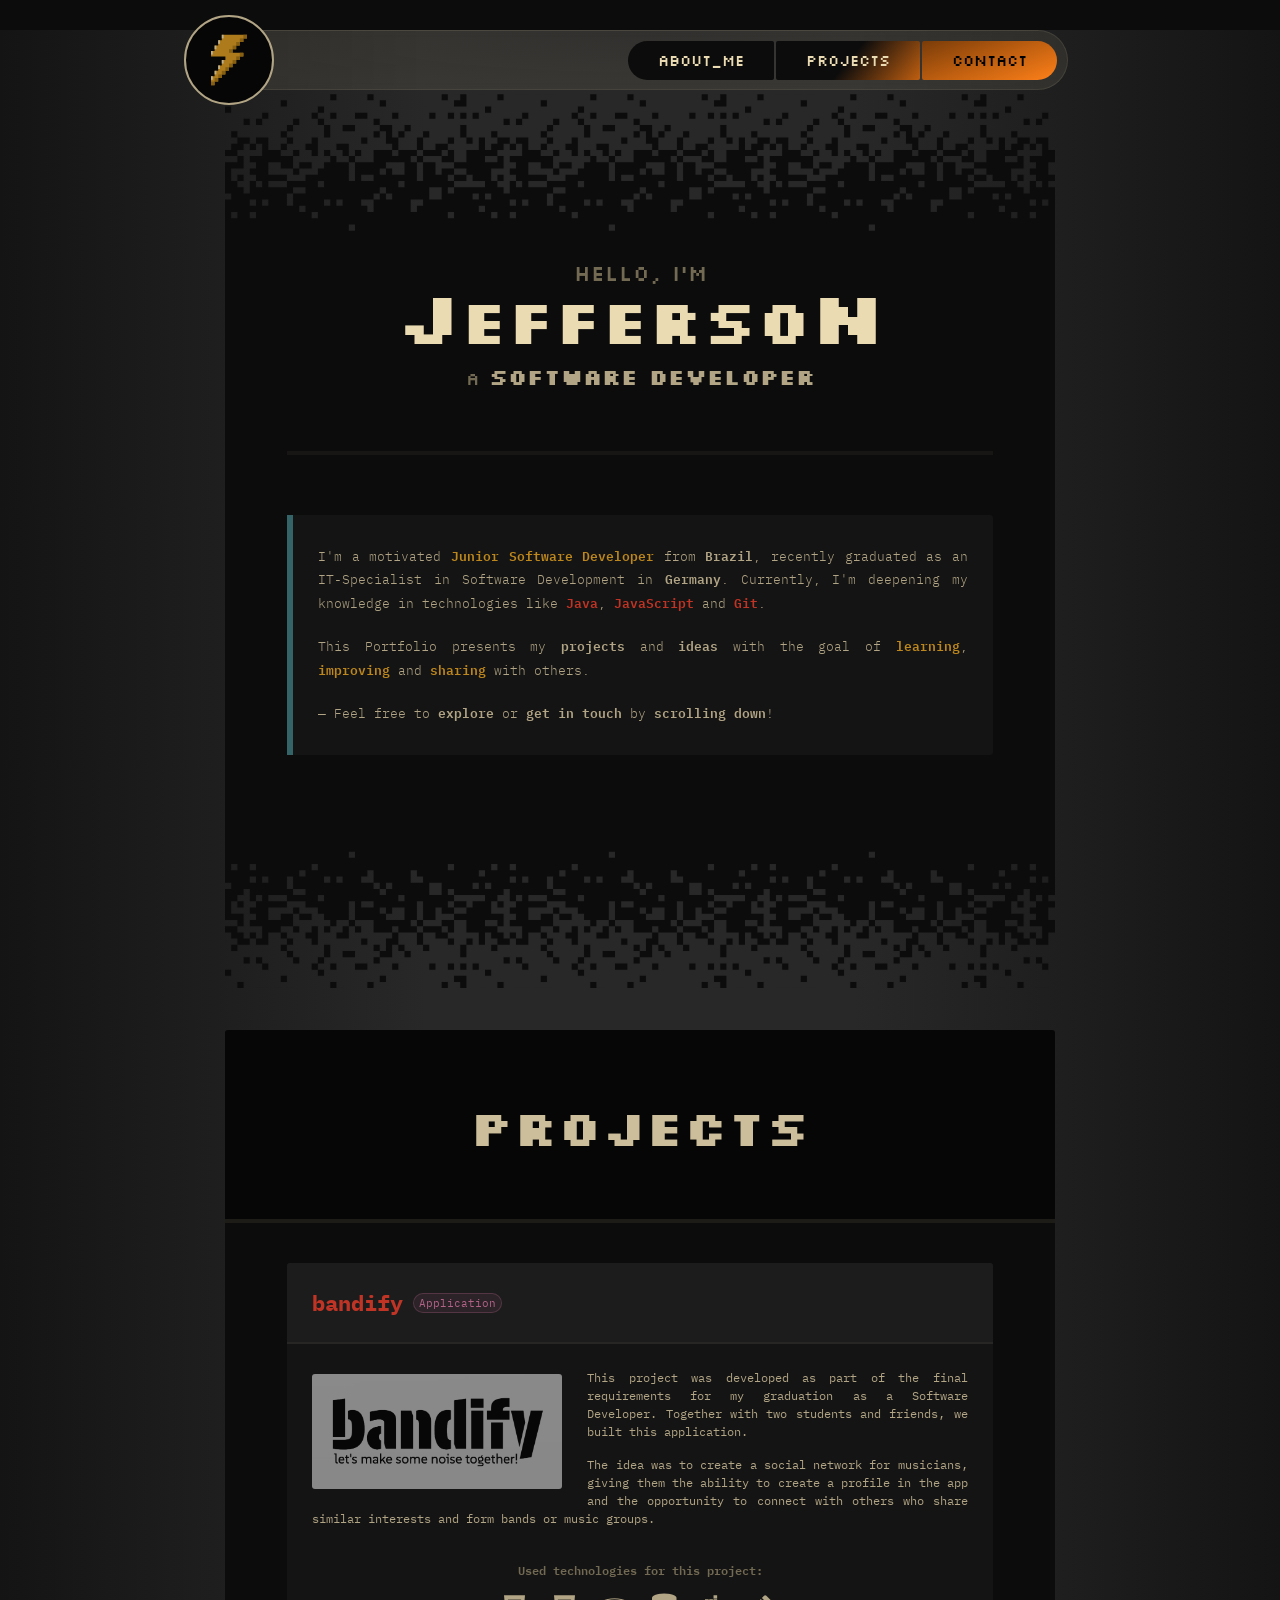
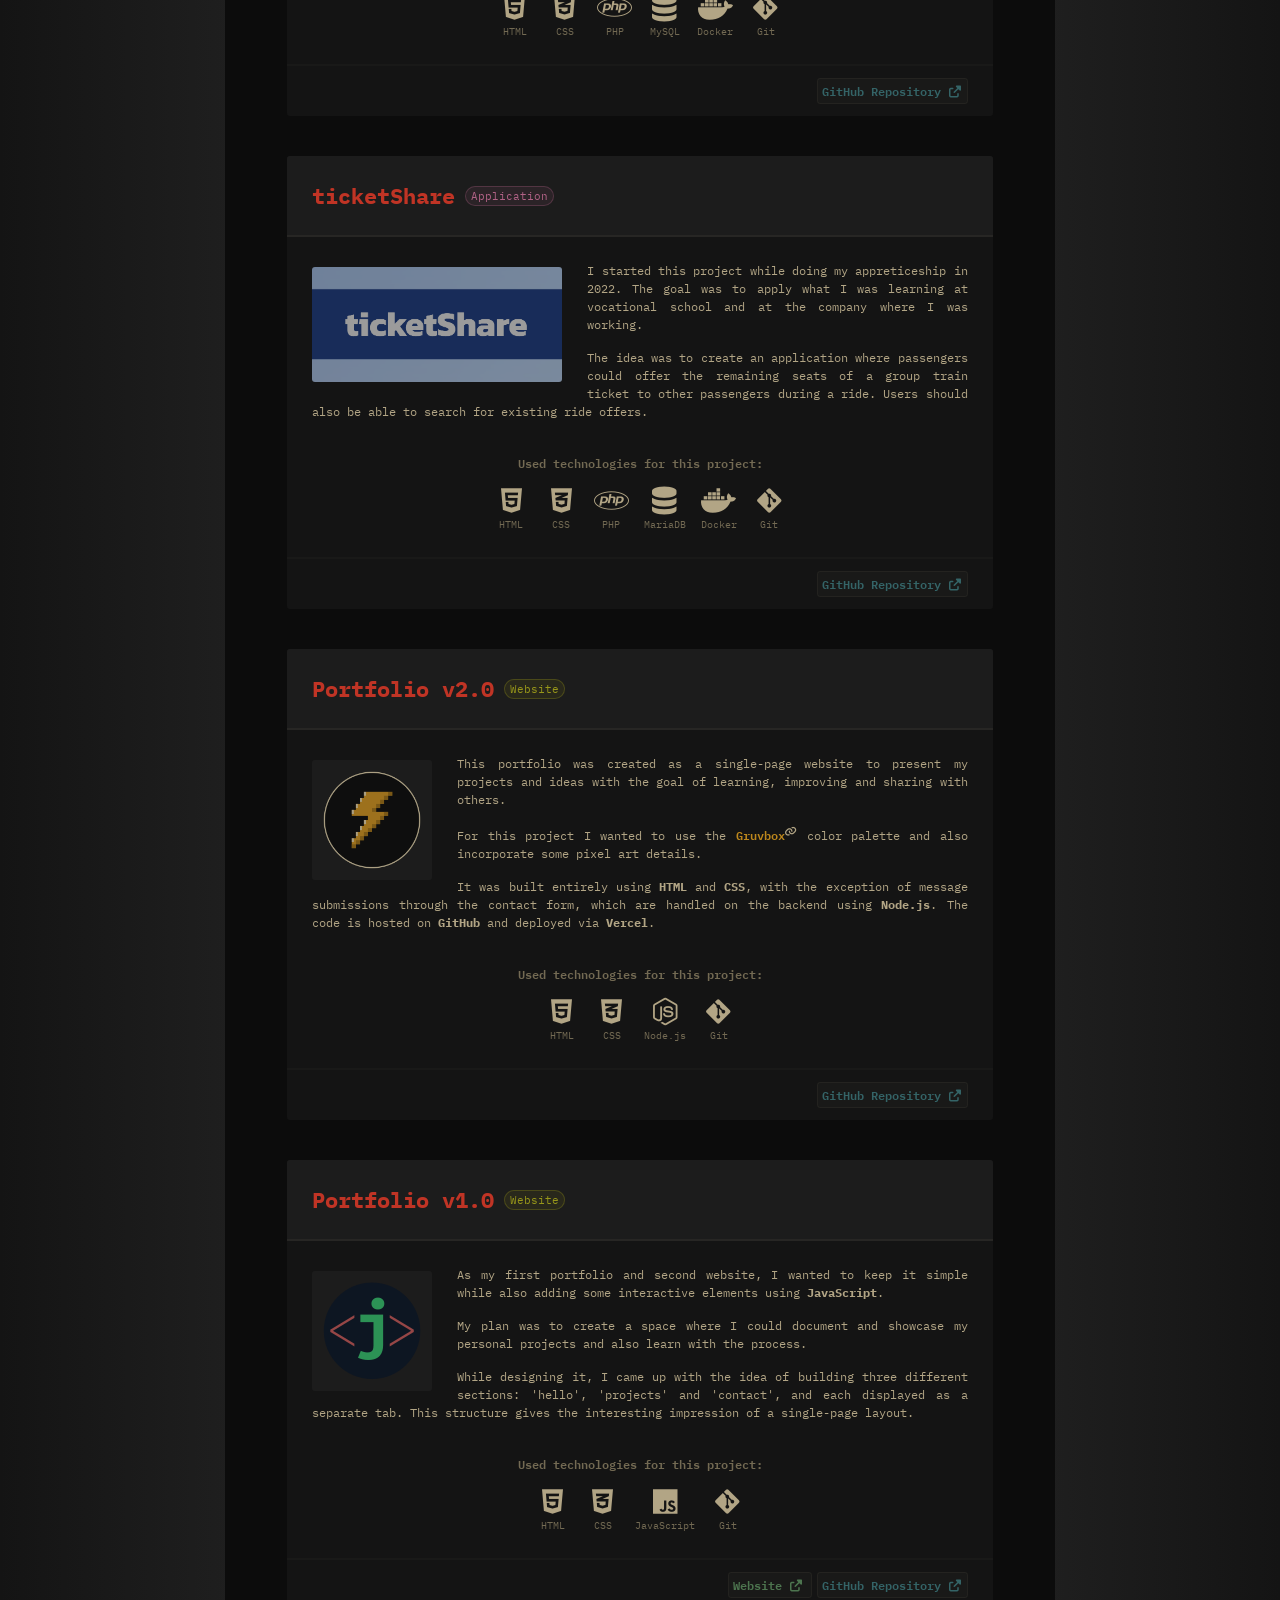
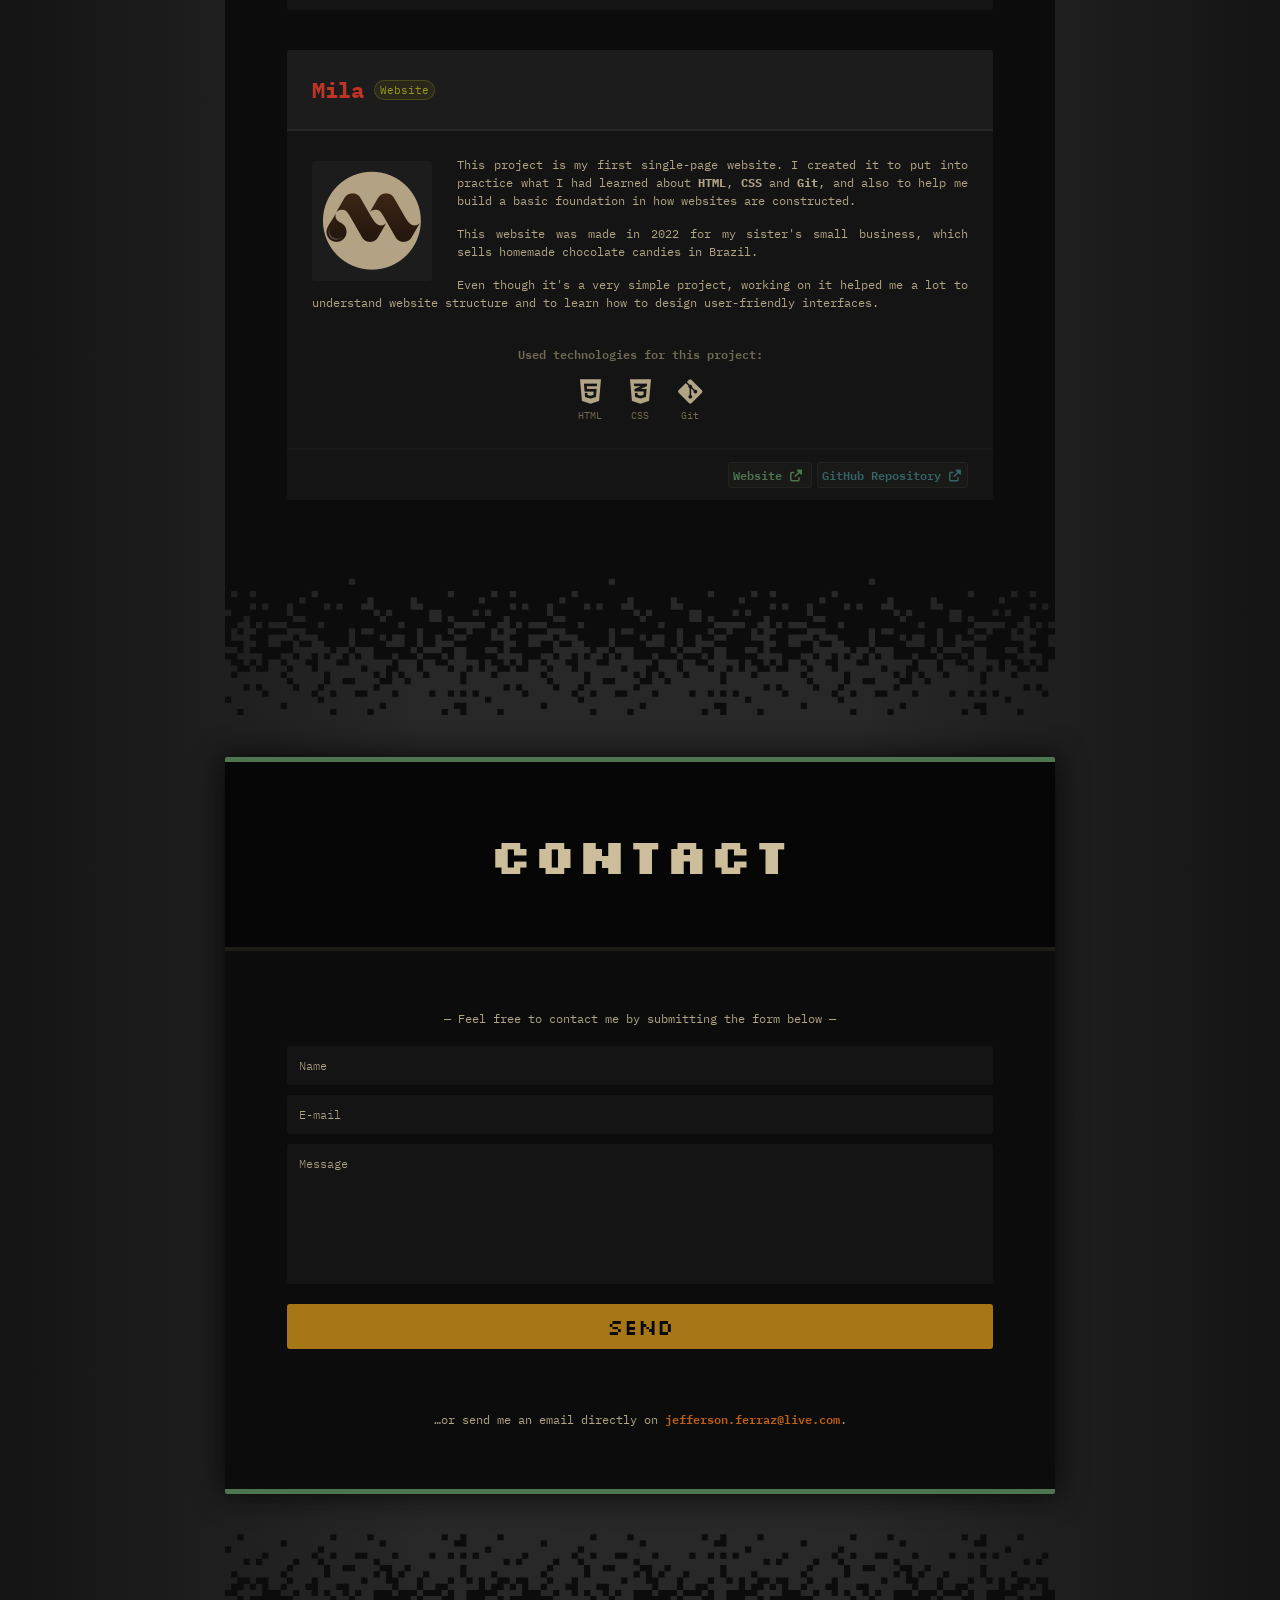
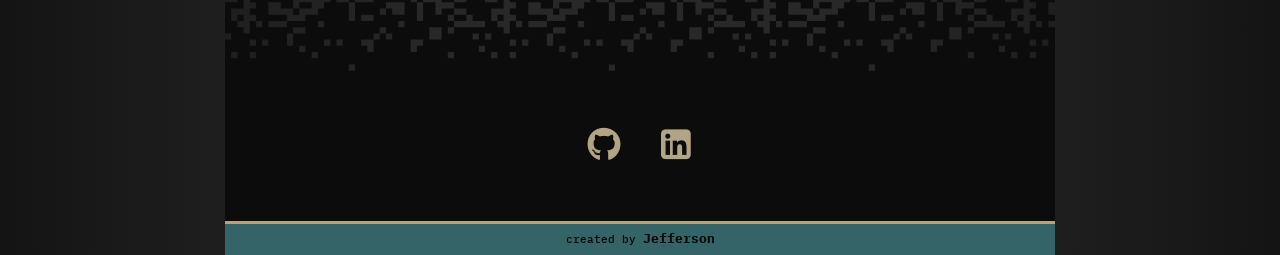
==== index.html @ f1fef505 "add project descriptions" ====
<!DOCTYPE html>
<html lang="en">
<head>
    <meta charset="UTF-8">
    <meta name="viewport" content="width=device-width, initial-scale=1.0">
    <title>Jefferson | Dev</title>

    <link rel="stylesheet" href="./styles.css">
    <link rel="icon" href="./assets/images/bolt-favicon-180x180.png">
    <link rel="apple-touch-icon" href="./assets/images/bolt-favicon-180x180.png">
    <link rel="stylesheet" href="./assets/icons/css/all.css">

    <script src="./script.js"></script>

    <link rel="preconnect" href="https://fonts.googleapis.com">
    <link rel="preconnect" href="https://fonts.gstatic.com" crossorigin>
    <link href="https://fonts.googleapis.com/css2?family=Bytesized&family=Doto:wght@100..900&family=Handjet:wght@100..900&family=IBM+Plex+Mono:ital,wght@0,100;0,200;0,300;0,400;0,500;0,600;0,700;1,100;1,200;1,300;1,400;1,500;1,600;1,700&family=IBM+Plex+Sans+Condensed:ital,wght@0,100;0,200;0,300;0,400;0,500;0,600;0,700;1,100;1,200;1,300;1,400;1,500;1,600;1,700&family=Silkscreen:wght@400;700&family=VT323&display=swap" rel="stylesheet">

</head>
<body>
    <header>
        <a href="https://jeffersonferraz.github.io" class="logo">
            <img id="bolt" src="./assets/images/bolt.svg" alt="Bolt">
        </a>
        <nav>
            <ul id="menu">
                <li>
                    <a href="#about-me" class="button-one">about_me</a>
                </li>
                <li>
                    <a href="#projects" class="button-two">projects</a>
                </li>
                <li>
                    <a href="#contact" class="button-three">contact</a>
                </li>
            </ul>
        </nav>
    </header>
    <main>
        <div class="pixels pixels-top" id="about-me"></div>

        <section id="about-me-section" class="container">
            <div class="my-name">
                <h2>Hello, I'm</h2>
                <h1><big>J</big>efferso<big>n</big></h1>
                <h3>a <strong>Software Developer</strong></h3>
            </div>
            <div class="description">
                <p>
                    I'm a motivated <strong class="yellow">Junior Software Developer</strong> from <strong>Brazil</strong>, recently graduated as an IT-Specialist in Software Development in <strong>Germany</strong>. Currently, I'm deepening my knowledge in technologies like <strong class="red">Java</strong>, <strong class="red">JavaScript</strong> and <strong class="red">Git</strong>.
                </p>
                <p>
                    This Portfolio presents my <strong>projects</strong> and <strong>ideas</strong> with the goal of <strong class="yellow">learning</strong>, <strong class="yellow">improving</strong> and <strong class="yellow">sharing</strong> with others.
                </p>
                <p>
                    — Feel free to <strong>explore</strong> or <strong>get in touch</strong> by <strong>scrolling down</strong>!
                </p>
            </div>
        </section>

        <div class="pixels pixels-bottom" id="projects"></div>

        <section id="projects-section" class="container">
            <h2 class="subtitle">projects</h2>
            <span>
                <div class="project">
                    <div class="project-title">
                        <h3>bandify</h3>
                        <p class="purple">Application</p>
                    </div>
                    <div class="project-text">
                        <img class="app-image" src="assets/images/bandify.png" alt="bandify">
                        <p>
                            This project was developed as part of the final requirements for my graduation as a Software Developer. Together with two students and friends, we built this application.
                        </p>
                        <p>
                            The idea was to create a social network for musicians, giving them the ability to create a profile in the app and the opportunity to connect with others who share similar interests and form bands or music groups.
                        </p>
                        <p>

                        </p>
                        <br>
                        <p style="font-weight: 600; color: var(--cream-600); text-align: center;">
                            Used technologies for this project:
                        </p>
                        <div class="techs">
                            <div class="tech-item">
                                <i class="fa-brands fa-html5"></i>
                                <p>HTML</p>
                            </div>
                            <div class="tech-item">
                                <i class="fa-brands fa-css3-alt"></i>
                                <p>CSS</p>
                            </div>
                            <div class="tech-item">
                                <i class="fa-brands fa-php"></i>
                                <p>PHP</p>
                            </div>
                            <div class="tech-item">
                                <i class="fa-solid fa-database"></i>
                                <p>MySQL</p>
                            </div>
                            <div class="tech-item">
                                <i class="fa-brands fa-docker"></i>
                                <p>Docker</p>
                            </div>
                            <div class="tech-item">
                                <i class="fa-brands fa-git-alt"></i>
                                <p>Git</p>
                            </div>
                        </div>
                        <div class="link-button">
                            <a class="repository" href="https://github.com/jeffersonferraz/bandify" target="_blank">
                                GitHub Repository 
                                <i class="fa-solid fa-up-right-from-square"></i>
                            </a>
                        </div>
                    </div>
                </div>
                <div class="project">
                    <div class="project-title">
                        <h3>ticketShare</h3>
                        <p class="purple">Application</p>
                    </div>
                    <div class="project-text">
                        <img class="app-image" src="assets/images/ticketShare.png" alt="ticketShare">
                        <p>
                            I started this project while doing my appreticeship in 2022. The goal was to apply what I was learning at vocational school and at the company where I was working.
                        </p>
                        <p>
                            The idea was to create an application where passengers could offer the remaining seats of a group train ticket to other passengers during a ride. Users should also be able to search for existing ride offers.
                        </p>
                        <br>
                        <p style="font-weight: 600; color: var(--cream-600); text-align: center;">
                            Used technologies for this project:
                        </p>
                        <div class="techs">
                            <div class="tech-item">
                                <i class="fa-brands fa-html5"></i>
                                <p>HTML</p>
                            </div>
                            <div class="tech-item">
                                <i class="fa-brands fa-css3-alt"></i>
                                <p>CSS</p>
                            </div>
                            <div class="tech-item">
                                <i class="fa-brands fa-php"></i>
                                <p>PHP</p>
                            </div>
                            <div class="tech-item">
                                <i class="fa-solid fa-database"></i>
                                <p>MariaDB</p>
                            </div>
                            <div class="tech-item">
                                <i class="fa-brands fa-docker"></i>
                                <p>Docker</p>
                            </div>
                            <div class="tech-item">
                                <i class="fa-brands fa-git-alt"></i>
                                <p>Git</p>
                            </div>
                        </div>
                        <div class="link-button">
                            <a class="repository" href="https://github.com/jeffersonferraz/ticketShare" target="_blank">
                                GitHub Repository 
                                <i class="fa-solid fa-up-right-from-square"></i>
                            </a>
                        </div>
                    </div>
                </div>
                <div class="project">
                    
                    <div class="project-title">
                        <h3>Portfolio v2.0</h3>
                        <p class="green">Website</p>
                    </div>
                    <div class="project-text">
                        <img class="website-image" src="assets/images/bolt-favicon-180x180.png" alt="Bolt">
                        <p>
                            This portfolio was created as a single-page website to present my projects and ideas with the goal of learning, improving and sharing with others.
                        </p>
                        <p>
                            For this project I wanted to use the <a href="https://github.com/morhetz/gruvbox" target="_blank" style="color: var(--yellow-200); font-weight: 600;">Gruvbox</a><sup><i class="fa-solid fa-link"></i></sup> color palette and also incorporate some pixel art details.
                        </p>
                        <p>
                            It was built entirely using <strong>HTML</strong> and <strong>CSS</strong>, with the exception of message submissions through the contact form, which are handled on the backend using <strong>Node.js</strong>. The code is hosted on <strong>GitHub</strong> and deployed via <strong>Vercel</strong>.
                        </p>
                        <br>
                        <p style="font-weight: 600; color: var(--cream-600); text-align: center;">
                            Used technologies for this project:
                        </p>
                        <div class="techs">
                            <div class="tech-item">
                                <i class="fa-brands fa-html5"></i>
                                <p>HTML</p>
                            </div>
                            <div class="tech-item">
                                <i class="fa-brands fa-css3-alt"></i>
                                <p>CSS</p>
                            </div>
                            <div class="tech-item">
                                <i class="fa-brands fa-node-js"></i>
                                <p>Node.js</p>
                            </div>
                            <div class="tech-item">
                                <i class="fa-brands fa-git-alt"></i>
                                <p>Git</p>
                            </div>
                        </div>
                        <div class="link-button">
                            <a class="repository" href="https://github.com/jeffersonferraz/jeffersonferraz.github.io" target="_blank">
                                GitHub Repository 
                                <i class="fa-solid fa-up-right-from-square"></i>
                            </a>
                        </div>
                    </div>
                </div>
                <div class="project">
                    <div class="project-title">
                        <h3>Portfolio v1.0</h3>
                        <p class="green">Website</p>
                    </div>
                    <div class="project-text">
                        <img class="website-image" src="assets/images/jefferson-favicon.png" alt="Jefferson">
                        <p>
                            As my first portfolio and second website, I wanted to keep it simple while also adding some interactive elements using <strong>JavaScript</strong>.
                        </p>
                        <p>
                            My plan was to create a space where I could document and showcase my personal projects and also learn with the process.
                        </p>
                        <p>
                            While designing it, I came up with the idea of building three different sections: 'hello', 'projects' and 'contact', and each displayed as a separate tab. This structure gives the interesting impression of a single-page layout.   
                        </p>
                        <br>
                        <p style="font-weight: 600; color: var(--cream-600); text-align: center;">
                            Used technologies for this project:
                        </p>
                        <div class="techs">
                            <div class="tech-item">
                                <i class="fa-brands fa-html5"></i>
                                <p>HTML</p>
                            </div>
                            <div class="tech-item">
                                <i class="fa-brands fa-css3-alt"></i>
                                <p>CSS</p>
                            </div>
                            <div class="tech-item">
                                <i class="fa-brands fa-js"></i>
                                <p>JavaScript</p>
                            </div>
                            <div class="tech-item">
                                <i class="fa-brands fa-git-alt"></i>
                                <p>Git</p>
                            </div>
                        </div>
                        <div class="link-button">
                            <a class="website" href="https://jeffersonferraz.github.io/webPageOne/" target="_blank" style="padding-right: 0px;">
                                Website
                                <i class="fa-solid fa-up-right-from-square"></i>
                            </a>
                            <a class="repository" href="https://github.com/jeffersonferraz/webPageOne" target="_blank">
                                GitHub Repository 
                                <i class="fa-solid fa-up-right-from-square"></i>
                            </a>
                        </div>
                    </div>
                </div>
                <div class="project">
                    <div class="project-title">
                        <h3>Mila</h3>
                        <p class="green">Website</p>
                    </div>
                    <div class="project-text">
                        <img class="website-image" src="assets/images/mila-favicon.png" alt="Mila">
                        <p>
                            This project is my first single-page website. I created it to put into practice what I had learned about <strong>HTML</strong>, <strong>CSS</strong> and <strong>Git</strong>, and also to help me build a basic foundation in how websites are constructed.
                        </p>
                        <p>
                            This website was made in 2022 for my sister's small business, which sells homemade chocolate candies in Brazil.
                        </p>
                        <p>
                            Even though it's a very simple project, working on it helped me a lot to understand website structure and to learn how to design user-friendly interfaces.
                        </p>
                        <br>
                        <p style="font-weight: 600; color: var(--cream-600); text-align: center;">
                            Used technologies for this project:
                        </p>
                        <div class="techs">
                            <div class="tech-item">
                                <i class="fa-brands fa-html5"></i>
                                <p>HTML</p>
                            </div>
                            <div class="tech-item">
                                <i class="fa-brands fa-css3-alt"></i>
                                <p>CSS</p>
                            </div>
                            <div class="tech-item">
                                <i class="fa-brands fa-git-alt"></i>
                                <p>Git</p>
                            </div>
                        </div>
                        <div class="link-button">
                            <a class="website" href="https://jeffersonferraz.github.io/mila/" target="_blank" style="padding-right: 0px;">
                                Website
                                <i class="fa-solid fa-up-right-from-square"></i>
                            </a>
                            <a class="repository" href="https://github.com/jeffersonferraz/mila" target="_blank">
                                GitHub Repository
                                <i class="fa-solid fa-up-right-from-square"></i>
                            </a>
                        </div>
                    </div>
                </div>
            </span>
        </section>

        <div class="pixels pixels-bottom" id="contact"></div>

        <section id="contact-section" class="container">
            <h2 class="subtitle">contact</h2>
            <p>— Feel free to contact me by submitting the form below —</p>
            <form action="https://email-service-direct.vercel.app/api/send-email" method="POST">
                <input type="text" name="name" id="name" placeholder="Name">
                <input type="email" name="email" id="email" placeholder="E-mail">
                <textarea name="message" id="message" placeholder="Message"></textarea>
                <input type="submit" id="submit" value="Send">
            </form>
            <p>…or send me an email directly on <strong>jefferson.ferraz@live.com</strong>.</p>
        </section>
    </main>
    <div class="pixels pixels-top"></div>
    <footer>
        <span>
            <a href="https://github.com/jeffersonferraz" target="_blank">
                <i class="fa-brands fa-github"></i>
            </a>
            <a href="https://www.linkedin.com/in/jeffersonferraz" target="_blank">
                <i class="fa-brands fa-square-linkedin"></i>
            </a>
        </span>
        <p>created by <big>Jefferson</big></p>
    </footer>
</body>
</html>
---- styles.css ----
*,
*::before,
*::after {
    box-sizing: border-box;
    margin: 0;
    padding: 0;
}

:root {
    --white-100: #f5eee6;
    --black-000: #000000;
    --black-020: #060606;
    --black-050: #0c0c0c;
    --black-100: #141414;
    --black-200: #1c1c1c;
    --black-300: #202020;
    --black-400: #242424;
    --black-500: #282828;
    --orange-100: #fe8019;
    --orange-400: #bf5f10;
    --orange-500: #7a3c09;
    --aqua-100: #689d6a;
    --aqua-400: #4d754f;
    --purple-100: #b16286;
    --blue-100: #458588;
    --blue-400: #346467;
    --red-100: #fb4934;
    --red-200: #e7422f;
    --red-400: #c03425;
    --green-100: #98971a;
    --yellow-100: #d79921;
    --yellow-200: #bd871c;
    --yellow-300: #a67617;
    --cream-100: #ebdbb2;
    --cream-200: #ccbe9a;
    --cream-400: #b2a585;
    --cream-500: #877c63;
    --cream-600: #736a53;
    --opct-white-200: #f5eee633;
    --opct-white-500: #f5eee580;
    --opct-white-700: #f5eee5b3;
    --opct-orange-100: #fe80191a;
    --opct-orange-200: #fe801933;
    --opct-orange-300: #fe80194d;
    --opct-aqua-300: #689d6a4d;
    --opct-purple-100: #b162861a;
    --opct-purple-200: #b1628633;
    --opct-purple-300: #b162864d;
    --opct-red-100: #fb49341a;
    --opct-red-200: #fb493433;
    --opct-red-300: #fb49344d;
    --opct-green-100: #98971a1a;
    --opct-green-200: #98971a33;
    --opct-green-300: #98971a4d;
    --opct-yellow-100: #d799211a;
    --opct-yellow-200: #d7992133;
    --opct-yellow-300: #d799214d;
    --opct-cream-020: #ebdbb205;
    --opct-cream-050: #ebdbb20d;
    --opct-cream-100: #ebdbb21a;
    --opct-cream-200: #ebdbb233;
    --opct-cream-300: #ebdbb24d;
}

::-webkit-scrollbar {
    width: 5px;
    background: var(--black-100);
}

::-webkit-scrollbar-thumb {
    background: var(--cream-600);
}

html {
    scroll-behavior: smooth;
}

body {
    background: linear-gradient(90deg, var(--black-100), var(--black-500), var(--black-500), var(--black-100));
    border-top: 30px solid var(--black-050);
    padding-top: 64px;
}

.pixels {
    background-size: 260px;
    background-repeat: repeat-x;
    background-blend-mode: multiply;
    margin: auto;
    position: relative;
    max-width: 830px;
    z-index: -2;
}

.pixels-top {
    margin-bottom: -3px;
    height: 157px;
    background-image: url(./assets/images/pixels-top-s.svg);
}

.pixels-bottom {
    margin-top: -2px;
    height: 157px;
    background-image: url(./assets/images/pixels-bottom-s.svg);
}

a {
    text-decoration: none;
}

header {
    padding-right: 10px;
    display: flex;
    justify-content: space-between;
    margin: 30px auto -5px auto;
    height: 60px;
    max-width: 855px;
    backdrop-filter: blur(3px);
    background: radial-gradient(at 50% 0%, var(--opct-cream-050), var(--opct-cream-100));
    border-radius: 50px;
    border: 1px solid var(--opct-cream-100);
    position: fixed;
    top: 0;
    left: 0;
    right: 0;
    z-index: 99;

    .logo {
        display: flex;
        align-items: center;
        justify-content: center;
        background-color: var(--black-020);
        height: 90px;
        width: 90px;
        border-radius: 50%;
        border: 2px solid var(--cream-400);
        margin-left: -30px;
        margin-top: -16px;
        transition: 0.5s;

        #bolt {
            position: absolute;
            height: 72px;
            opacity: 0.8;
            transition: 0.5s;

            @media (max-width: 970px) {
                height: 58px;
            }
        }

        &:hover {
            box-shadow: 0px 0px 15px var(--black-000);
            background-color: var(--black-050);
            border: 2px solid var(--cream-200);

            #bolt {
                opacity: 1;
            }
        }

        @media (max-width: 970px) {
            margin-left: -3px;
            margin-top: -7px;
            height: 74px;
            width: 74px;
        }

        @media (max-width: 576px) {
            display: none;
        }
    }

    nav {
        display: flex;
        align-items: center;

        ul {
            display: flex;
            list-style-type: none;
            gap: 2px;

            li {
                display: inline-block;

                a {
                    display: inline-block;
                    font-family: "Silkscreen";
                    font-size: 15px;
                    text-align: center;
                    padding: 10px 30px;

                    @media (max-width: 510px) {
                        padding: 10px 0px;
                    }
                }

                .button-one {
                    color: var(--cream-100);
                    background-color: var(--black-050);
                    border-radius: 20px 2px 2px 20px ;
                    width: 100%;
                    transition: 0.2s;

                    &:hover {
                        box-shadow: 0px 4px 0px var(--cream-400);
                        margin-top: -3px;
                    }

                    @media (max-width: 576px) {
                        width: 100%;
                    }
                }

                .button-two {
                    color: var(--cream-100);
                    background: linear-gradient(-50deg, var(--orange-400), var(--black-050), var(--black-050));
                    border-radius: 2px;
                    transition: 0.2s;

                    &:hover {
                        box-shadow: 0px 4px 0px var(--cream-400);
                        margin-top: -3px;
                    }

                    @media (max-width: 576px) {
                        width: 100%;
                    }
                }

                .button-three {
                    color: var(--black-000);
                    background: linear-gradient(160deg, var(--orange-500), var(--orange-400), var(--orange-100));
                    border-radius: 2px 20px 20px 2px;
                    transition: 0.2s;

                    &:hover {
                        box-shadow: 0px 4px 0px var(--cream-400);
                        margin-top: -3px;
                    }

                    @media (max-width: 576px) {
                        width: 100%;
                    }
                }

                @media (max-width: 576px) {
                    width: 33%;
                }
            }

            @media (max-width: 576px) {
                width: 100%;
            }
        }

        @media (max-width: 576px) {
            width: 100%;
        }
    }

    @media (max-width: 970px) {
        width: 92%;
    }

    @media (max-width: 576px) {
        justify-content: center;
        padding: 10px;
    }
}

main {
    margin-bottom: 0px;

    .container {
        margin: auto;
        max-width: 830px;
    }

    .subtitle {
        font-family: "Silkscreen";
        font-size: 50px;
        background-color: var(--black-020);
        color: var(--cream-200);
        text-align: center;
        padding: 60px 0px 60px 0px;
        border-bottom: 4px solid var(--opct-cream-100);

        @media (max-width: 490px) {
            font-size: 44px;
        }

        @media (max-width: 430px) {
            font-size: 34px;
        }
    }

    #about-me-section {
        background-color: var(--black-050);
        padding-bottom: 60px;

        .my-name {
            background-color: var(--black-050);
            font-family: "Silkscreen";
            text-align: center;
            padding: 0px 0px 60px 0px;
            border-bottom: 4px solid var(--opct-cream-050);
            width: 85%;
            margin: auto;

            h1 {
                text-align: center;
                font-size: 62px;
                color: var(--cream-100);
                margin: 0px auto 5px auto;

                @media (max-width: 620px) {
                    font-size: 62px;
                }

                @media (max-width: 560px) {
                    font-size: 56px;
                }

                @media (max-width: 500px) {
                    font-size: 50px;
                }

                @media (max-width: 470px) {
                    font-size: 46px;
                }

                @media (max-width: 440px) {
                    font-size: 42px;
                }
            }

            h2 {
                font-size: 22px;
                font-weight: 200;
                color: var(--cream-600);
                padding-top: 10px;
                margin-bottom: -20px;

                @media (max-width: 500px) {
                    font-size: 18px;
                }
            }

            h3 {
                font-size: 18px;
                font-weight: 200;
                margin-top: -6px;
                color: var(--cream-600);

                @media (max-width: 500px) {
                    font-size: 16px;
                }
            }

            strong {
                font-size: 22px;
                font-weight: 900;
                color: var(--cream-400);

                @media (max-width: 500px) {
                    font-size: 18px;
                }
            }
        }

        .description {
            width: 85%;
            margin: 60px auto 20px auto;
            background-color: var(--black-100);
            border-left: 6px solid var(--blue-400);
            border-radius: 0px 3px 3px 0px;
            padding: 20px 25px;

            p {
                font-family: "IBM PLex Mono";
                font-weight: 300;
                font-size: 13px;
                color: var(--cream-400);
                text-align: justify;
                line-height: 1.8;
                padding: 10px 0px;

                strong {
                    font-weight: 600;
                }

                .yellow {
                    color: var(--yellow-200);
                }

                .red {
                    color: var(--red-400);
                }
            }
        }
    }

    #projects-section {
        margin: 40px auto 2px auto;
        background-color: var(--black-050);
        padding-bottom: 20px;
        border-top: 4px solid var(--black-020);
        border-radius: 3px 3px 0px 0px;

        .project {
            background-color: var(--black-100);
            border-radius: 3px;
            display: flex;
            margin: 40px auto;
            flex-direction: column;
            width: 85%;

            .project-title {
                display: flex;
                background-color: var(--black-200);
                font-family: "IBM Plex Mono";
                align-items: center;
                border-bottom: 2px solid var(--opct-cream-050);
                border-radius: 3px 3px 0px 0px;

                h3 {
                    font-size: 22px;
                    color: var(--red-400);
                    margin: 25px 10px 25px 25px;
                }

                p {
                    font-size: 11px;
                    font-weight: 400;
                    padding: 2px 5px;
                    border-radius: 50px;
                }

                .purple {
                    color: var(--purple-100);
                    background-color: var(--opct-purple-100);
                    border: 1px solid var(--opct-purple-300);
                }

                .green {
                    color: var(--green-100);
                    background-color: var(--opct-green-100);
                    border: 1px solid var(--opct-green-300);
                }
            }

            .project-text {
                padding-top: 25px;
                
                .app-image {
                    display: flex;
                    float: left;
                    margin: 5px 25px 15px 25px;
                    max-width: 250px;
                    border-radius: 3px;
                    opacity: 0.6;

                    @media (max-width: 580px) {
                        float: none;
                        margin: 0px auto 25px auto;
                        max-width: 270px;
                    }
                }

                .website-image {
                    display: flex;
                    float: left;
                    background-color: var(--black-300);
                    margin: 5px 25px 10px 25px;
                    padding: 10px;
                    max-width: 120px;
                    border-radius: 3px;
                    opacity: 0.7;

                    @media (max-width: 450px) {
                        max-width: 90px;
                    }
                }

                p {
                    text-align: justify;
                    font-family: "IBM Plex Mono";
                    color: var(--cream-400);
                    font-size: 12px;
                    line-height: 1.5;
                    margin: 0px 25px 15px 25px;
                }

                .techs {
                    display: flex;
                    flex-flow: row;
                    justify-content: center;
                    margin: 10px 0px 25px 0px;
                    gap: 15px;

                    .tech-item {
                        display: flex;
                        flex-flow: column;
                        align-items: center;
                        gap: 2px;

                        .fa-brands, .fa-solid {
                            color: var(--cream-400);
                            font-size: 28px;
                        }

                        p {
                            font-size: 10px;
                            margin: 0px;
                            color: var(--cream-600);
                        }
                    }
                }

                .link-button {
                    border-top: 2px solid var(--opct-cream-020);
                    text-align: right;
                    padding: 15px 25px;

                    a {
                        background-color: var(--opct-cream-020);
                        font-family: "IBM Plex Mono";
                        font-size: 12px;
                        font-weight: 600;
                        padding: 2px 4px;
                        border: 1px solid var(--opct-cream-050);
                        border-radius: 3px;
                        transition: 0.2s;
                        margin-left: 5px;

                        &:hover {
                            background-color: var(--opct-cream-050);
                            border: 1px solid var(--opct-cream-100);
                        }
                    }

                    .repository {
                        color: var(--blue-400);

                        &:hover {
                            color: var(--blue-100);
                        }
                    }

                    .website {
                        color: var(--aqua-400);

                        &:hover {
                            color: var(--aqua-100);
                        }
                    }
                }
            }
        }
    }

    #contact-section {
        color: var(--cream-400);
        font-family: "IBM PLex Mono", monospace;
        font-size: 14px;
        background-color: var(--black-050);
        border-top: 5px solid var(--aqua-400);
        border-bottom: 5px solid var(--aqua-400);
        border-radius: 2px;
        box-shadow: 0px 0px 30px var(--black-020);
        padding-bottom: 40px;
        margin-top: 40px;
        margin-bottom: 40px;

        p {
            padding: 60px 30px 20px 30px;
            font-size: 12px;
            text-align: center;
            
            strong {
                font-weight: 600;
                color: var(--orange-400);
            }
        }

        form {
            display: flex;
            flex-direction: column;
            gap: 10px;
            width: 85%;
            margin: auto;
            
            input, textarea {
                background-color: var(--black-100);
                color: var(--cream-400);
                border: 2px solid var(--black-100);
                transition: 0.5s;
                font-family: "IBM PLex Mono", monospace;
                font-weight: 300;
                font-size: 12px;
                padding: 10px;
                outline: none;
                border-radius: 3px;

                &:focus {
                    background-color: var(--black-200);
                    border: 2px solid var(--black-200);
                }

                &::placeholder {
                    color: var(--cream-400);
                }
            }

            textarea {
                resize: none;
                height: 140px;
            }

            #submit {
                background-color: var(--yellow-300);
                color: var(--black-020);
                font-family: "Silkscreen";
                font-size: 22px;
                margin-top: 10px;
                padding: 8px;
                border: none;
                cursor: pointer;

                &:hover {
                    background-color: var(--yellow-100);
                }
            }
        }
    }

    #submitted-section {
        background-color: var(--black-050);
        padding-bottom: 50px;
        margin-bottom: 30px;
        border-radius: 0px 0px 2px 2px;
        border-bottom: 5px solid var(--yellow-300);

        .thank-message {
            background-color: var(--black-050);
            font-family: "Silkscreen";
            text-align: center;
            padding: 1px 0px 60px 0px;
            border-bottom: 4px solid var(--opct-cream-050);
            width: 85%;
            margin: auto;

            h1 {
                text-align: center;
                font-size: 56px;
                color: var(--cream-100);
                margin: 0px auto 5px auto;

                @media (max-width: 560px) {
                    font-size: 56px;
                }

                @media (max-width: 500px) {
                    font-size: 50px;
                }

                @media (max-width: 470px) {
                    font-size: 46px;
                }

                @media (max-width: 440px) {
                    font-size: 40px;
                }
            }

            h2 {
                font-size: 32px;
                font-weight: 200;
                color: var(--cream-600);
                margin-top: -10px;

                @media (max-width: 500px) {
                    font-size: 26px;
                }

                @media (max-width: 440px) {
                    font-size: 24px;
                }
            }
        }

        .success-message {
            width: 85%;
            margin: 60px auto 20px auto;
            background-color: var(--opct-aqua-300);
            border-left: 6px solid var(--aqua-400);
            border-radius: 0px 3px 3px 0px;
            padding: 20px 25px;

            p {
                font-family: "IBM PLex Mono";
                font-weight: 600;
                font-size: 14px;
                color: var(--aqua-100);
                text-align: justify;

                strong {
                    font-size: 13px;
                    color: var(--cream-400);
                    font-weight: 400;

                    i {
                        font-size: 18px;
                        margin-right: -10px;
                    }
                }
            }
        }

        .home-button {
            text-align: center;
            margin: 40px 25px 20px 0px;

            a {
                font-family: "IBM Plex Mono";
                color: var(--cream-400);
                font-size: 12px;
                font-weight: 600;
                padding: 5px;
                border: 1px solid var(--opct-cream-050);
                border-radius: 3px;
                transition: 0.5s;

                &:hover {
                    color: var(--cream-100);
                    background-color: var(--opct-cream-020);
                    border: 1px solid var(--opct-cream-100);
                }
            }
        }
    }
}

footer {
    position: relative;
    margin: -4px auto 0px auto;
    max-width: 830px;
    background-color: var(--black-050);
    bottom: 0;

    span {
        display: flex;
        justify-content: center;
        gap: 30px;
        padding: 40px 0px 60px 0px;

        .fa-brands {
            color: var(--cream-400);
            padding-top: 0px;
            font-size: 34px;
            transition: 0.2s;

            &:hover {
                color: var(--cream-100);
                text-shadow: 0px 0px 22px var(--black-200);
            }
        }
    }
    
    p {
        font-family: "IBM Plex Mono";
        font-size: 11px;
        font-weight: 500;
        color: var(--black-020);
        text-align: center;
        padding: 5px 0px 8px 0px;
        border-top: 3px solid var(--cream-400);
        background-color: var(--blue-400);
        
        big {
            font-weight: 900;
        }
    }
}
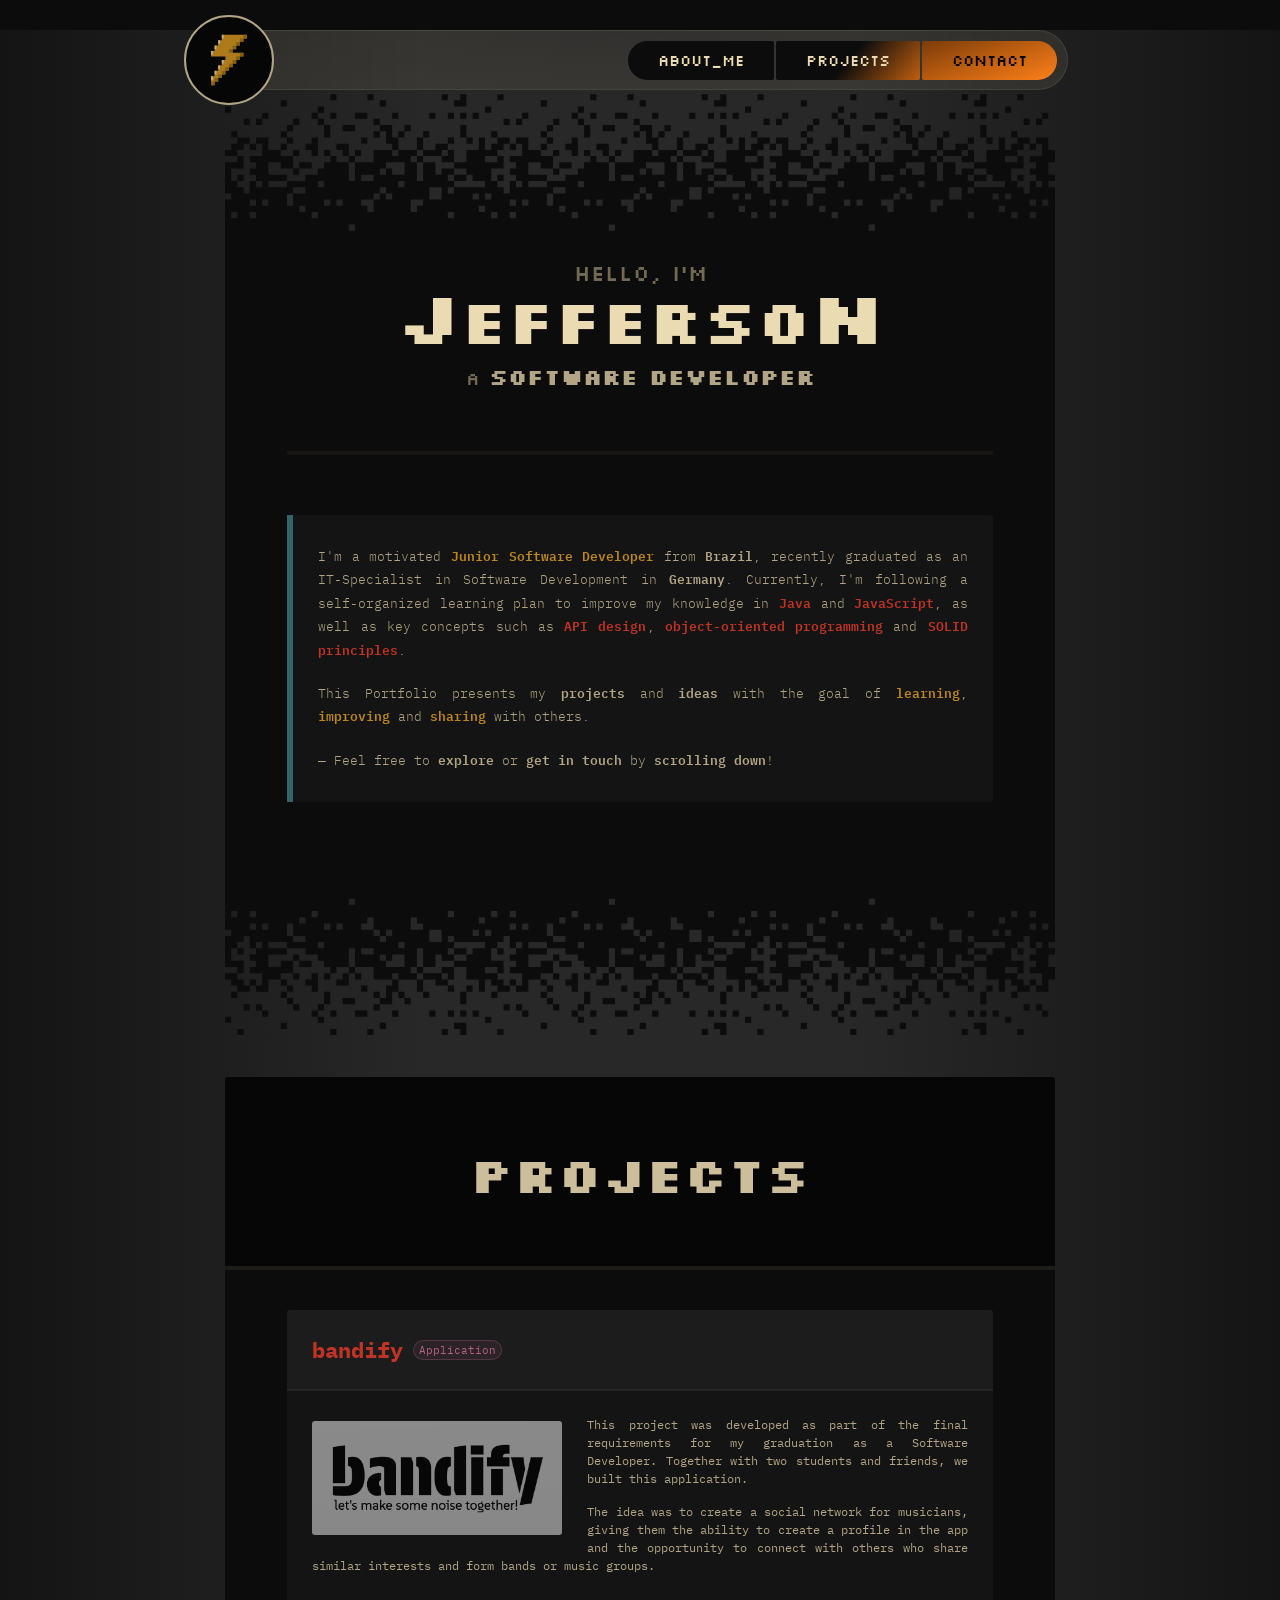
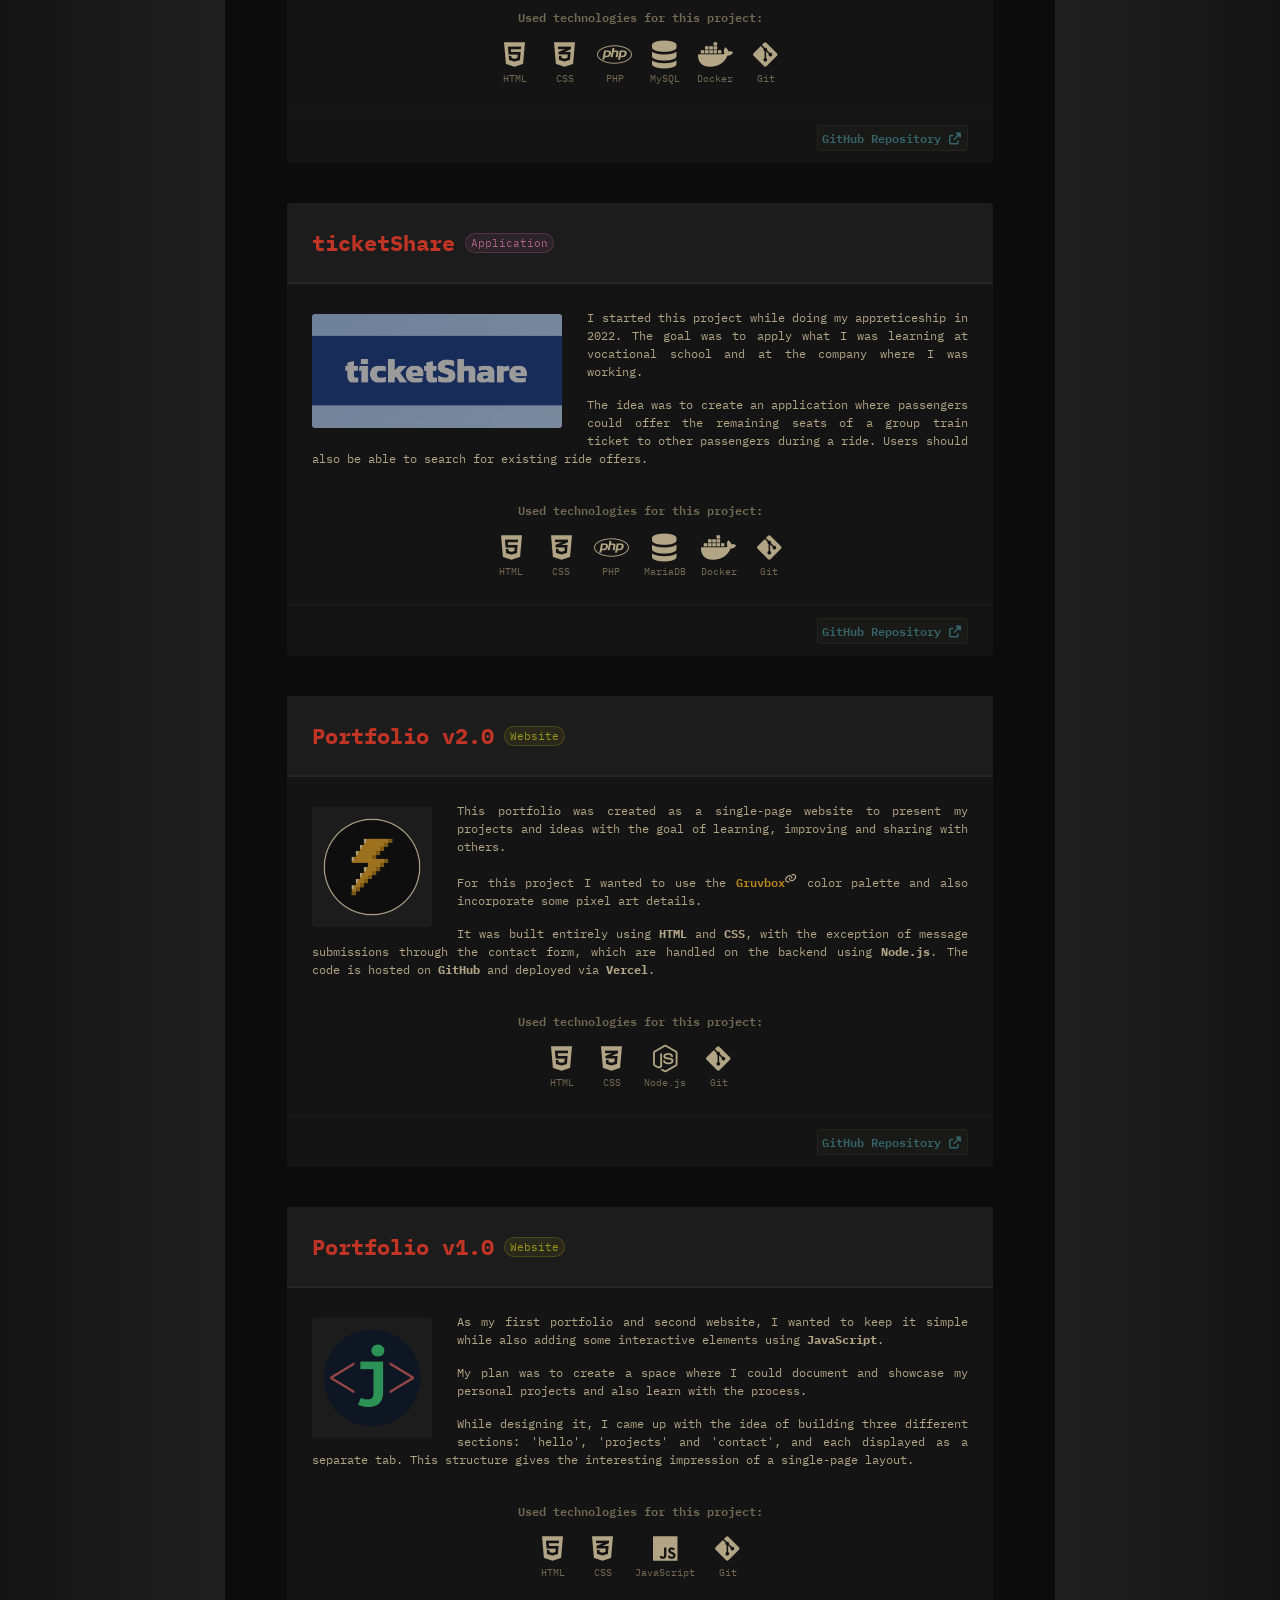
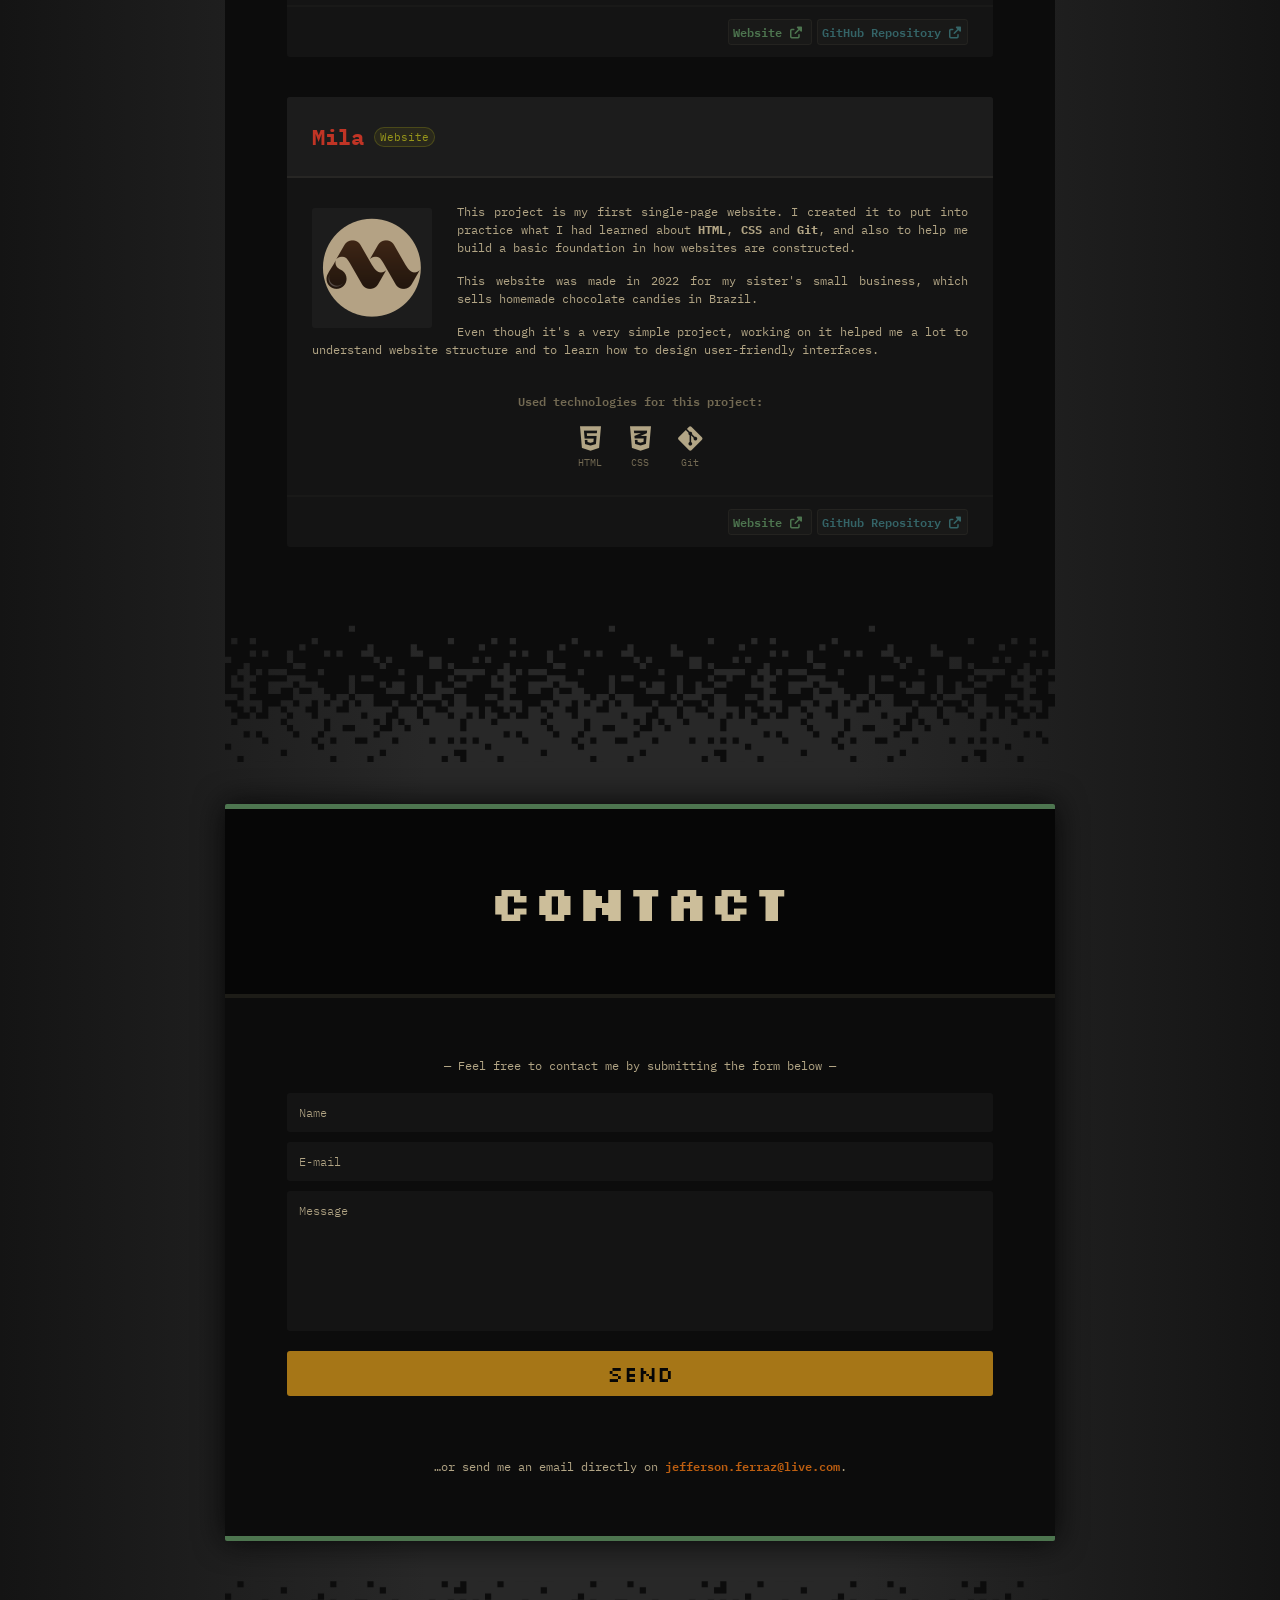
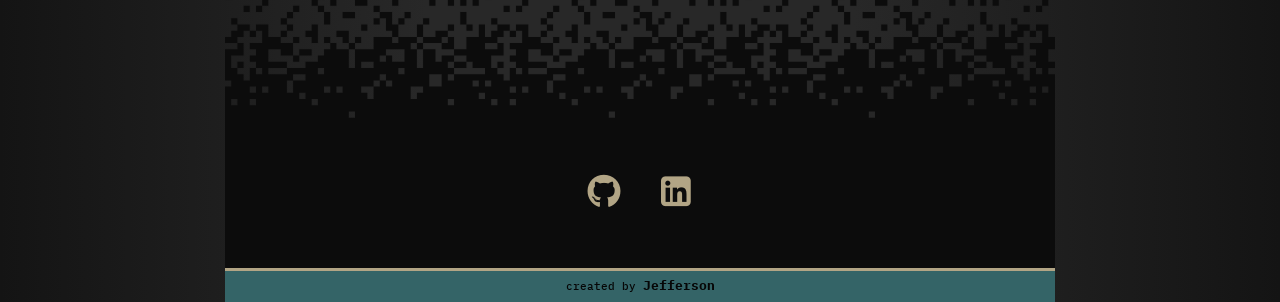
==== commit b0b12c2b: "add description text" ====
--- a/index.html
+++ b/index.html
@@ -47,7 +47,7 @@
             </div>
             <div class="description">
                 <p>
-                    I'm a motivated <strong class="yellow">Junior Software Developer</strong> from <strong>Brazil</strong>, recently graduated as an IT-Specialist in Software Development in <strong>Germany</strong>. Currently, I'm deepening my knowledge in technologies like <strong class="red">Java</strong>, <strong class="red">JavaScript</strong> and <strong class="red">Git</strong>.
+                    I'm a motivated <strong class="yellow">Junior Software Developer</strong> from <strong>Brazil</strong>, recently graduated as an IT-Specialist in Software Development in <strong>Germany</strong>. Currently, I'm following a self-organized learning plan to improve my knowledge in <strong class="red">Java</strong> and <strong class="red">JavaScript</strong>, as well as key concepts such as <strong class="red">API design</strong>, <strong class="red">object-oriented programming</strong> and <strong class="red">SOLID principles</strong>.
                 </p>
                 <p>
                     This Portfolio presents my <strong>projects</strong> and <strong>ideas</strong> with the goal of <strong class="yellow">learning</strong>, <strong class="yellow">improving</strong> and <strong class="yellow">sharing</strong> with others.
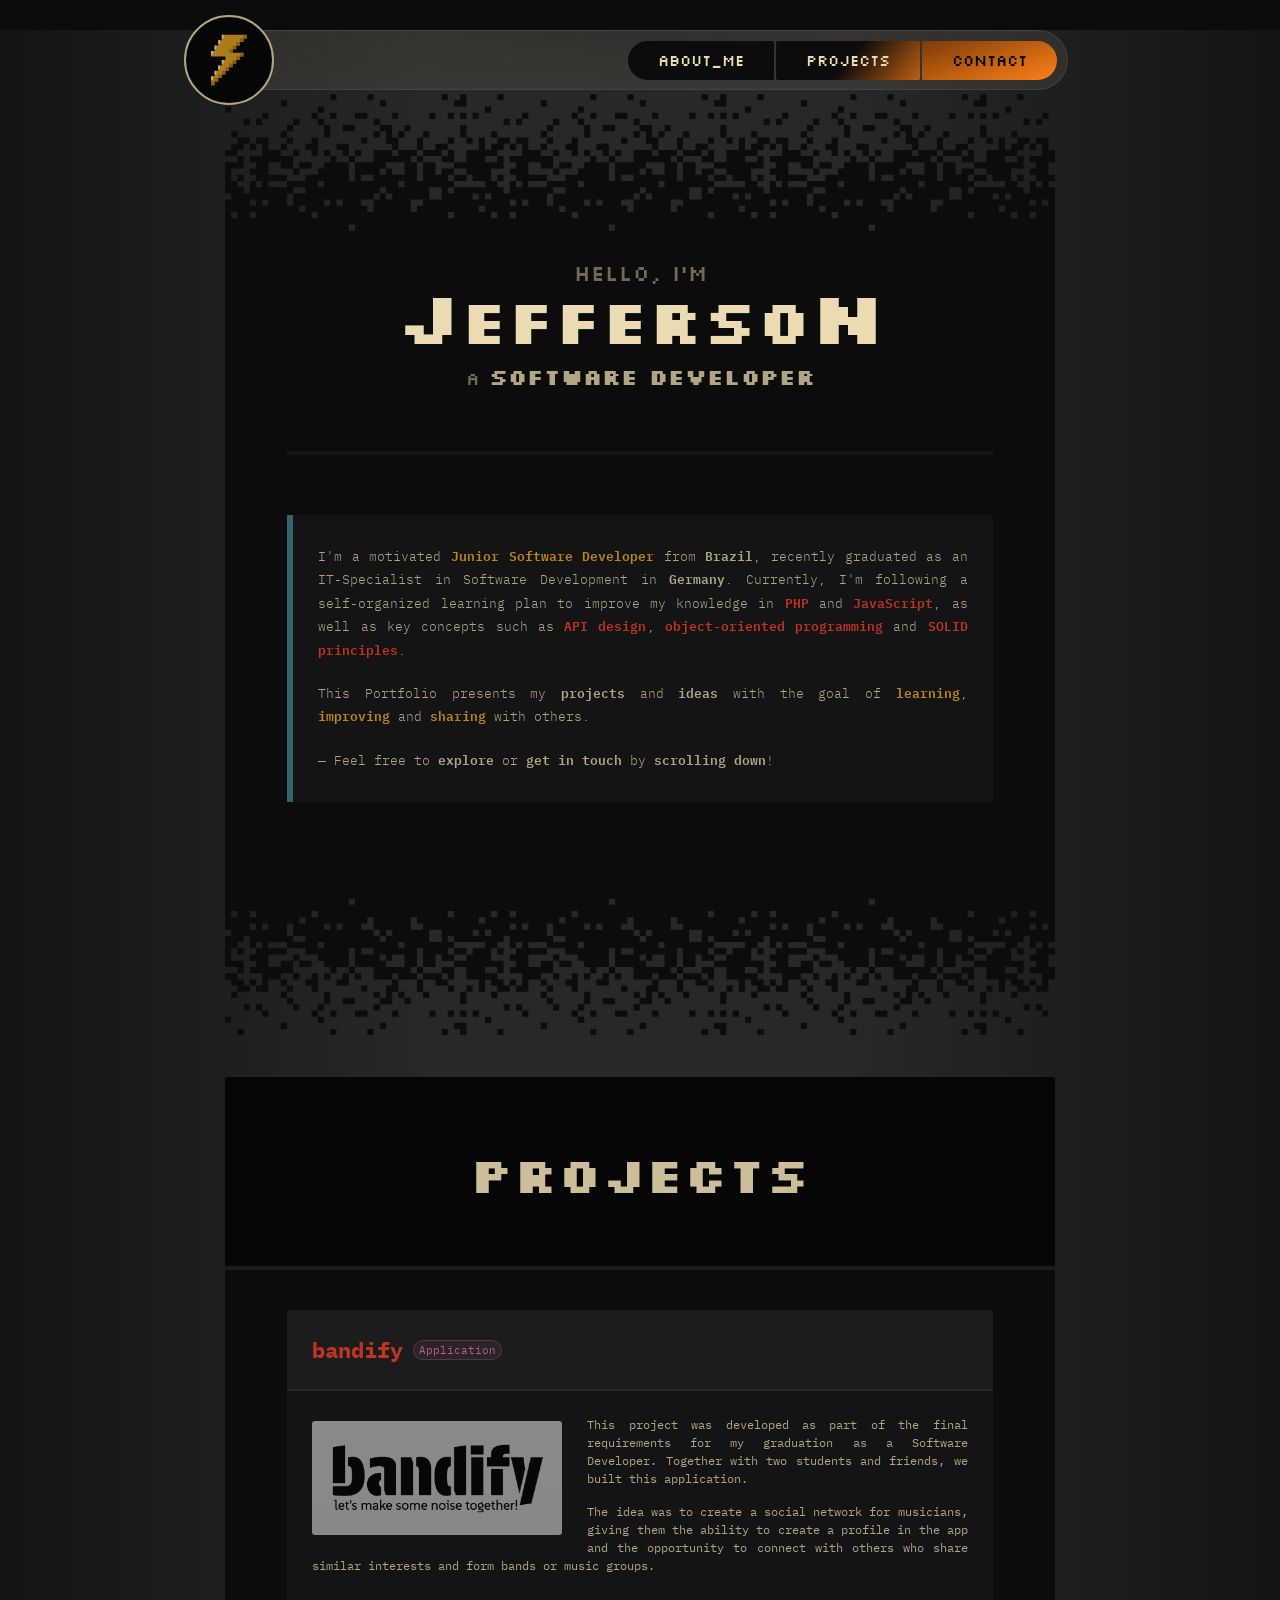
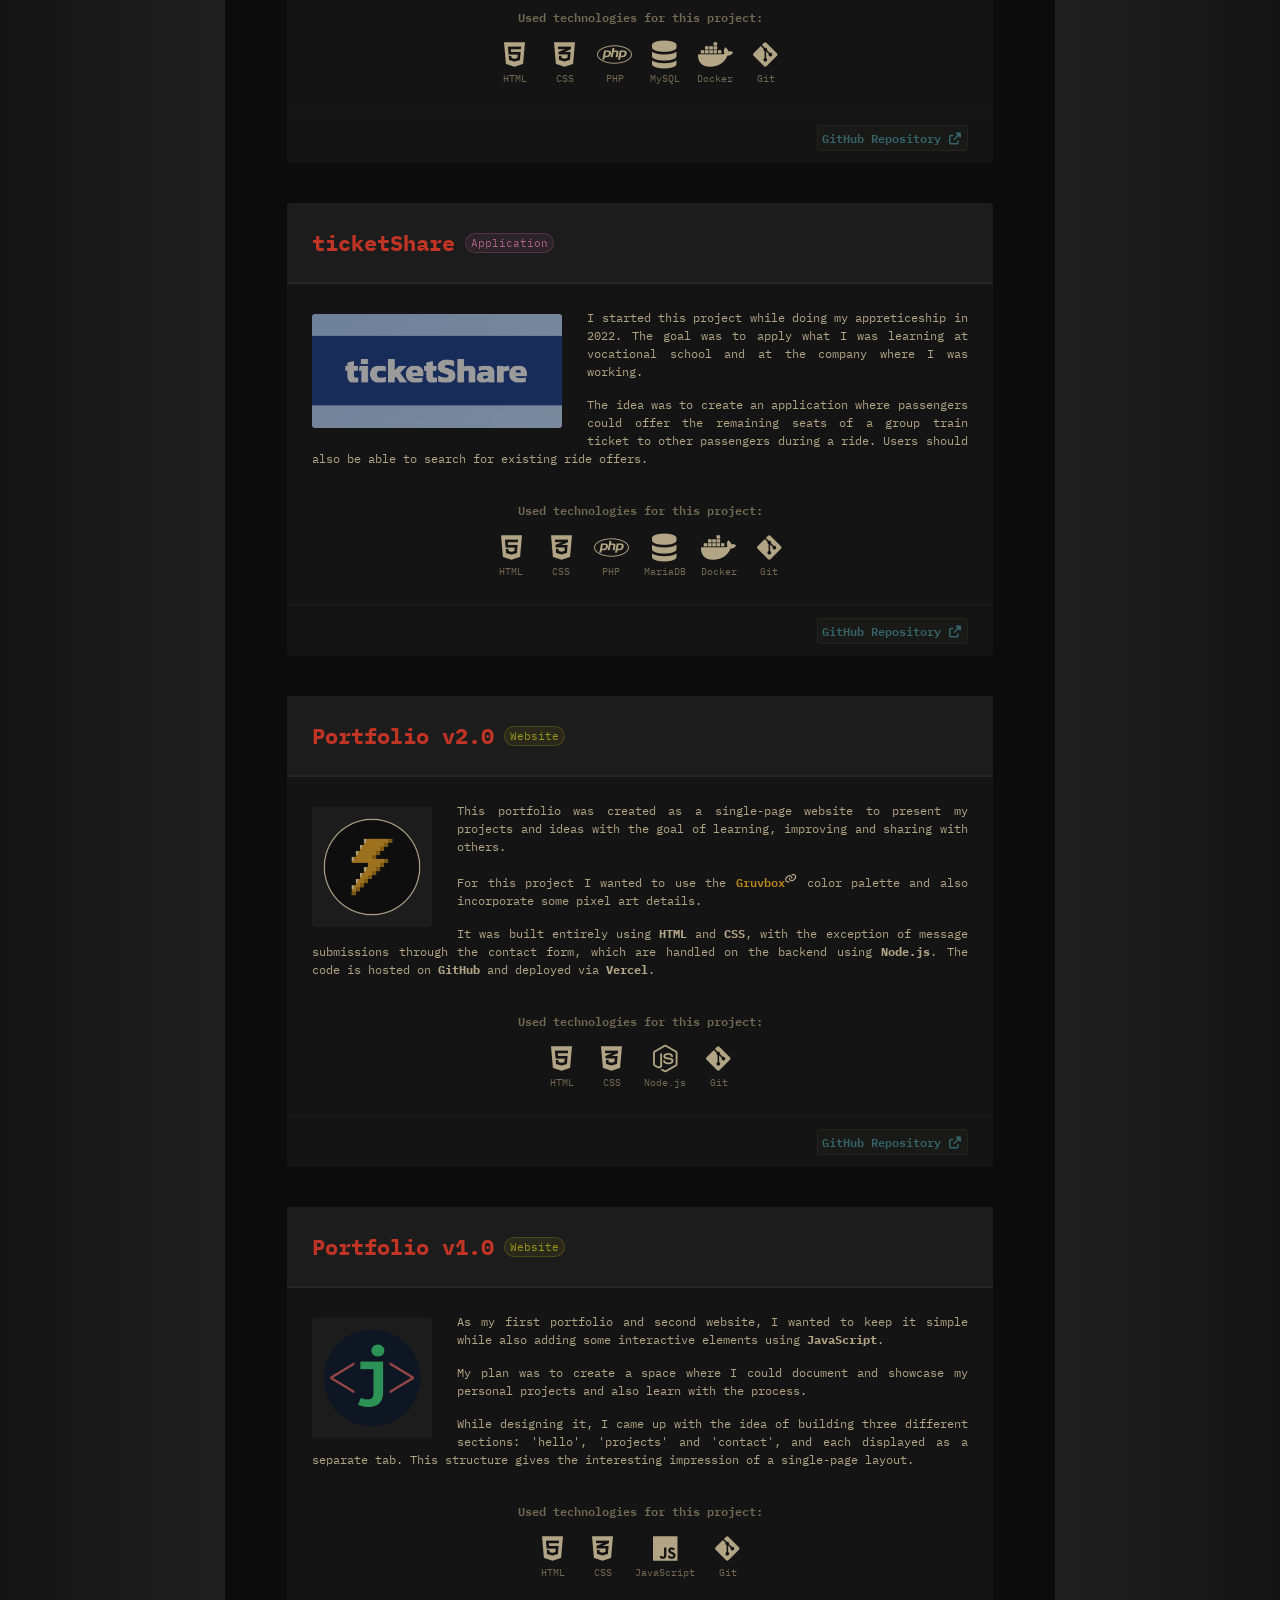
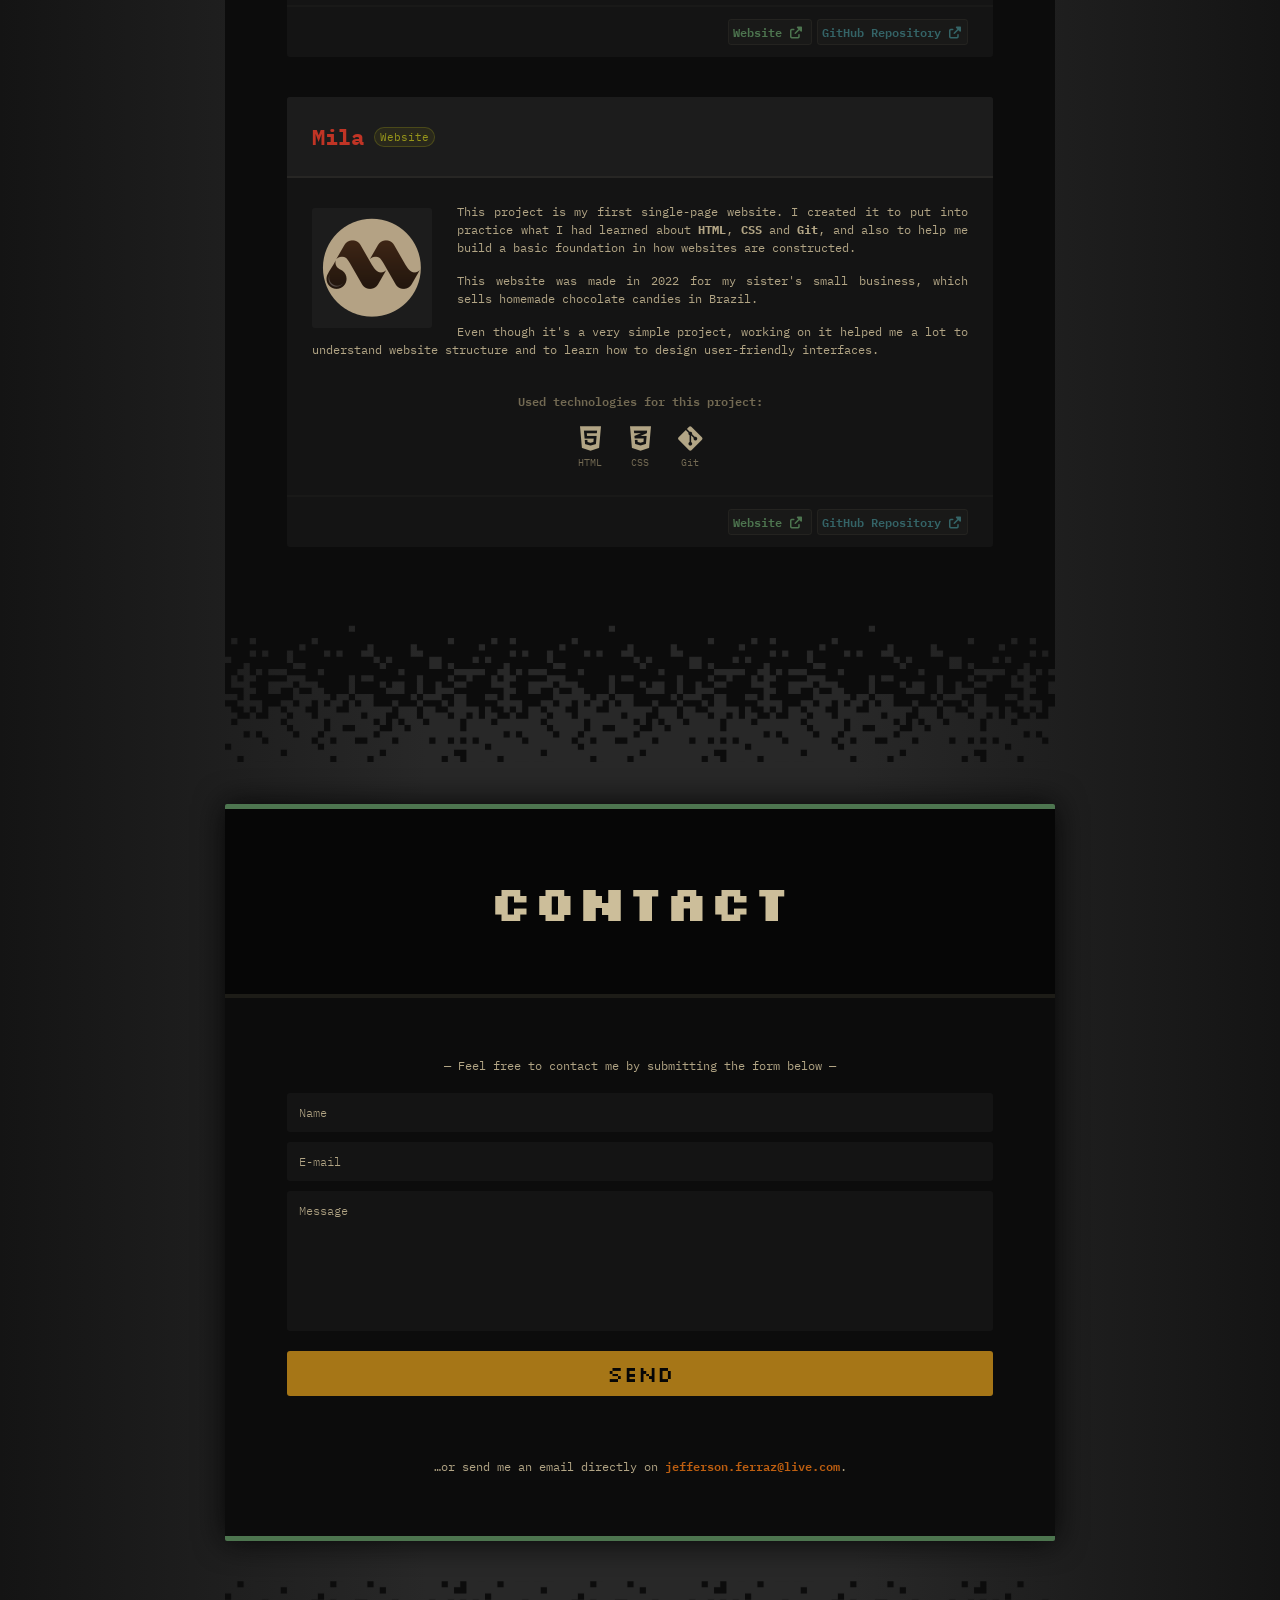
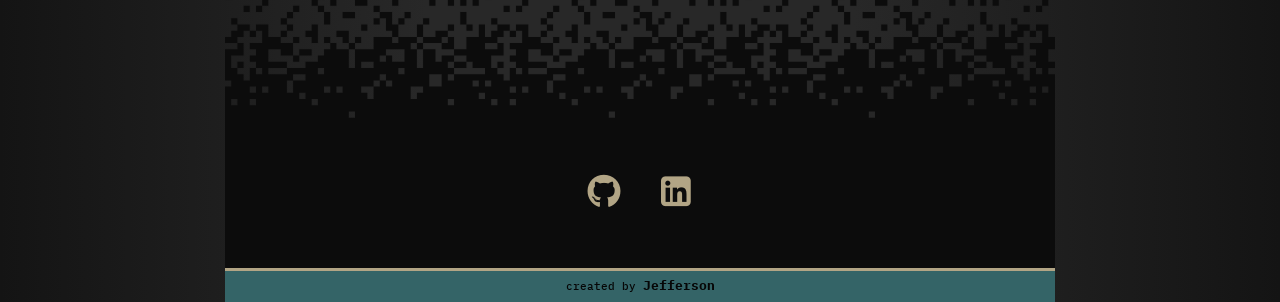
==== commit 151f02ea: "language" ====
--- a/index.html
+++ b/index.html
@@ -47,7 +47,7 @@
             </div>
             <div class="description">
                 <p>
-                    I'm a motivated <strong class="yellow">Junior Software Developer</strong> from <strong>Brazil</strong>, recently graduated as an IT-Specialist in Software Development in <strong>Germany</strong>. Currently, I'm following a self-organized learning plan to improve my knowledge in <strong class="red">Java</strong> and <strong class="red">JavaScript</strong>, as well as key concepts such as <strong class="red">API design</strong>, <strong class="red">object-oriented programming</strong> and <strong class="red">SOLID principles</strong>.
+                    I'm a motivated <strong class="yellow">Junior Software Developer</strong> from <strong>Brazil</strong>, recently graduated as an IT-Specialist in Software Development in <strong>Germany</strong>. Currently, I'm following a self-organized learning plan to improve my knowledge in <strong class="red">PHP</strong> and <strong class="red">JavaScript</strong>, as well as key concepts such as <strong class="red">API design</strong>, <strong class="red">object-oriented programming</strong> and <strong class="red">SOLID principles</strong>.
                 </p>
                 <p>
                     This Portfolio presents my <strong>projects</strong> and <strong>ideas</strong> with the goal of <strong class="yellow">learning</strong>, <strong class="yellow">improving</strong> and <strong class="yellow">sharing</strong> with others.
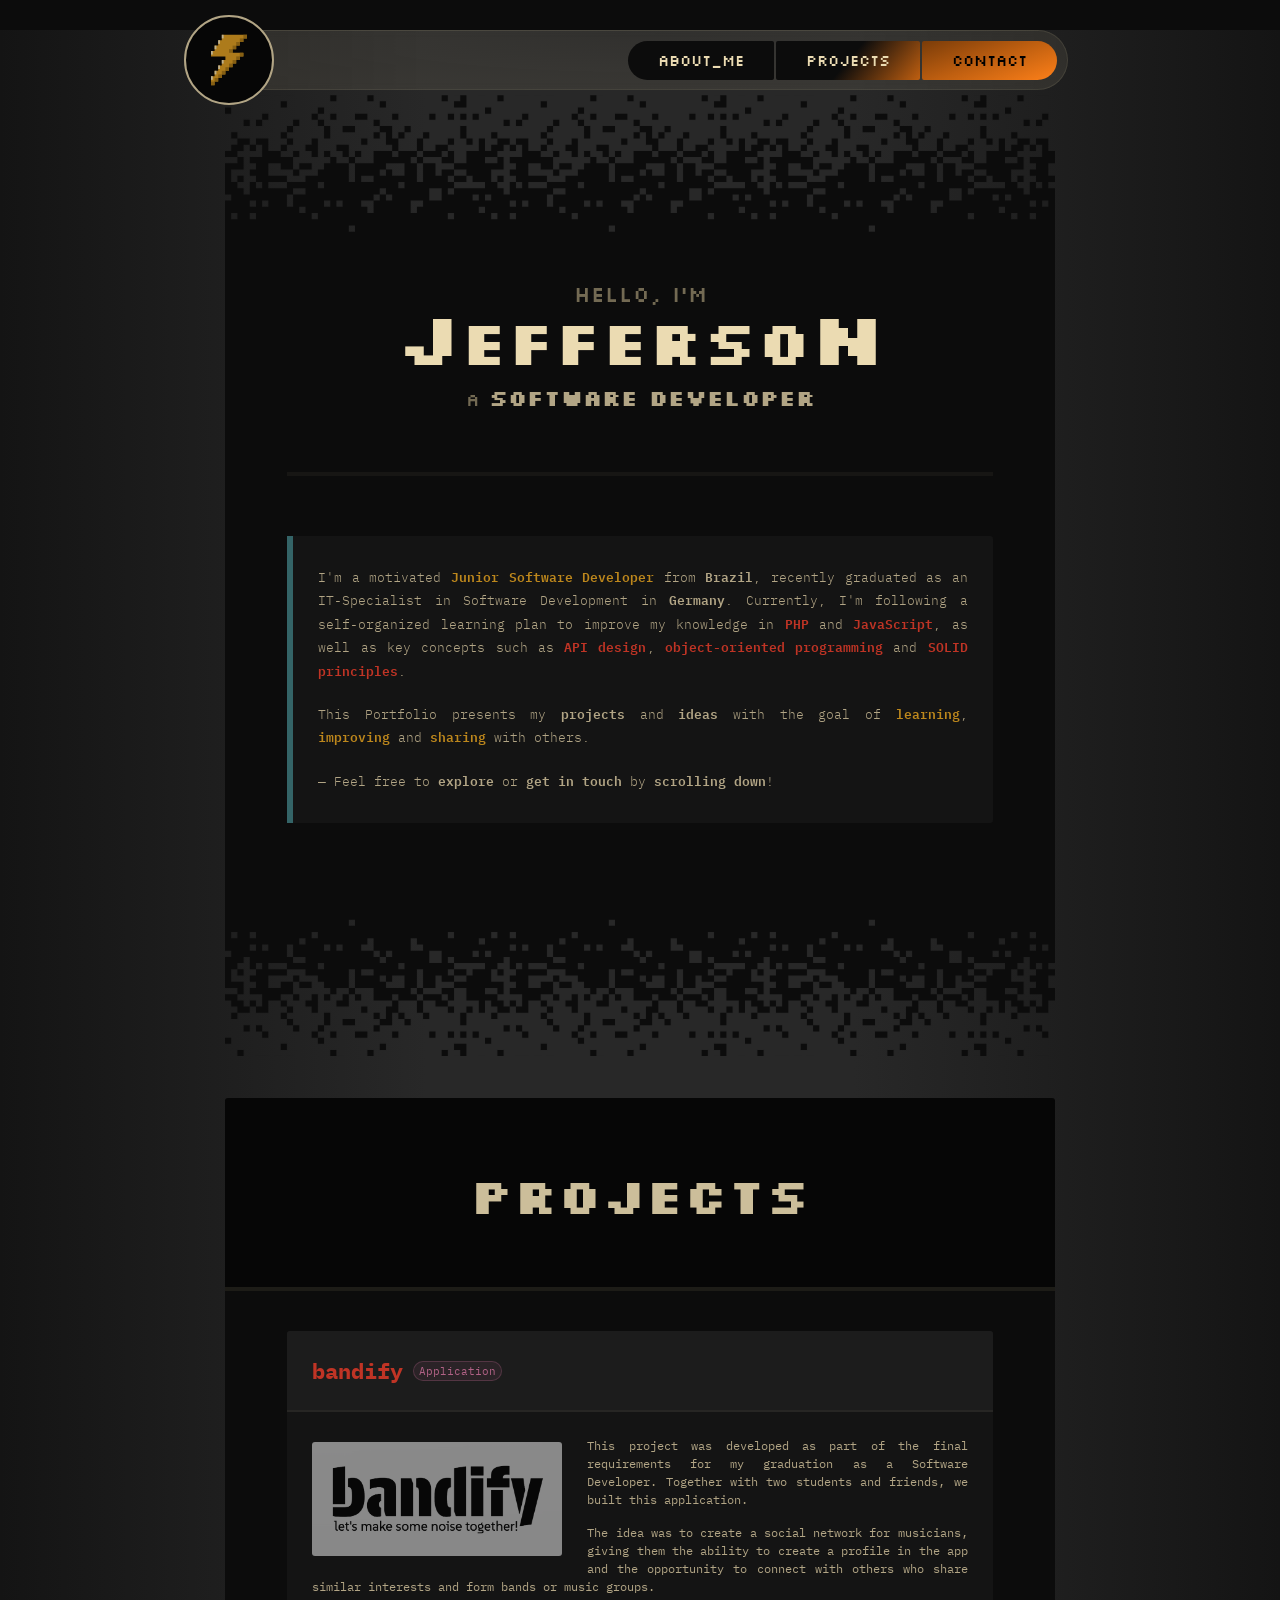
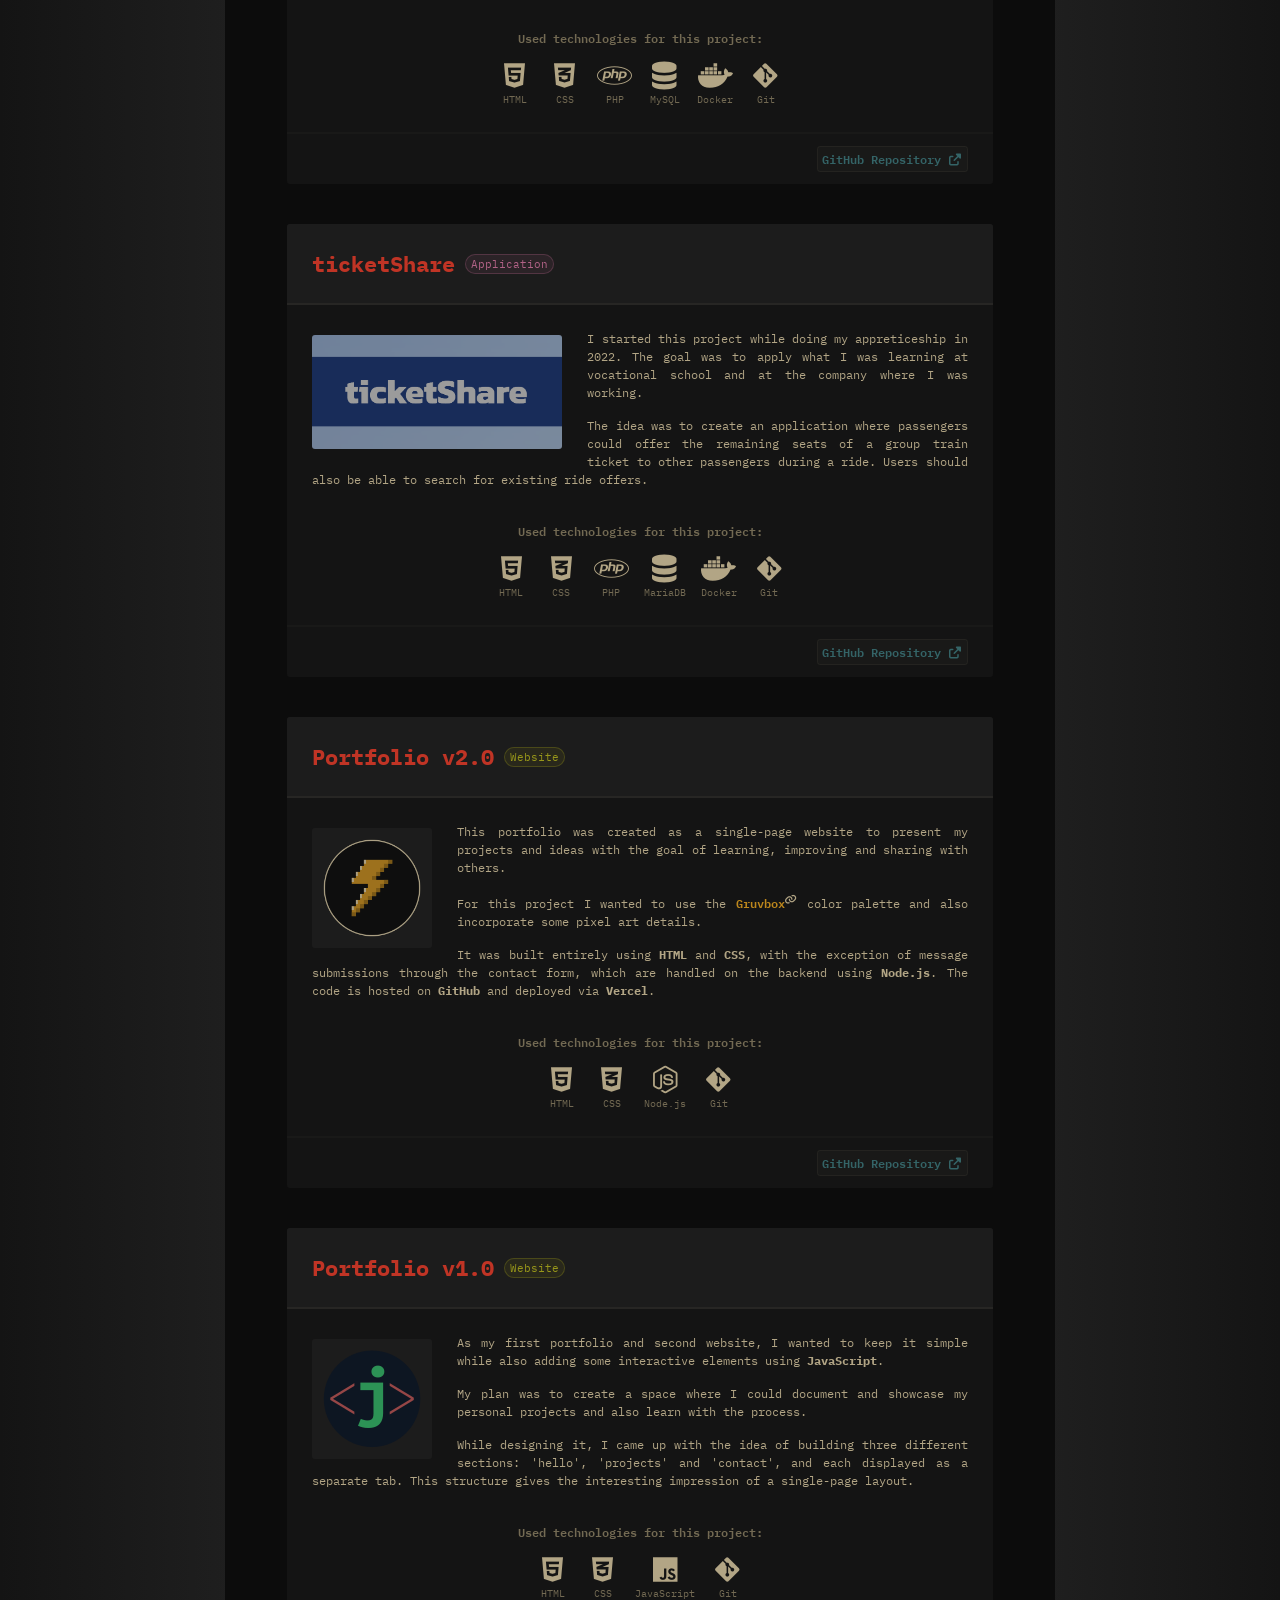
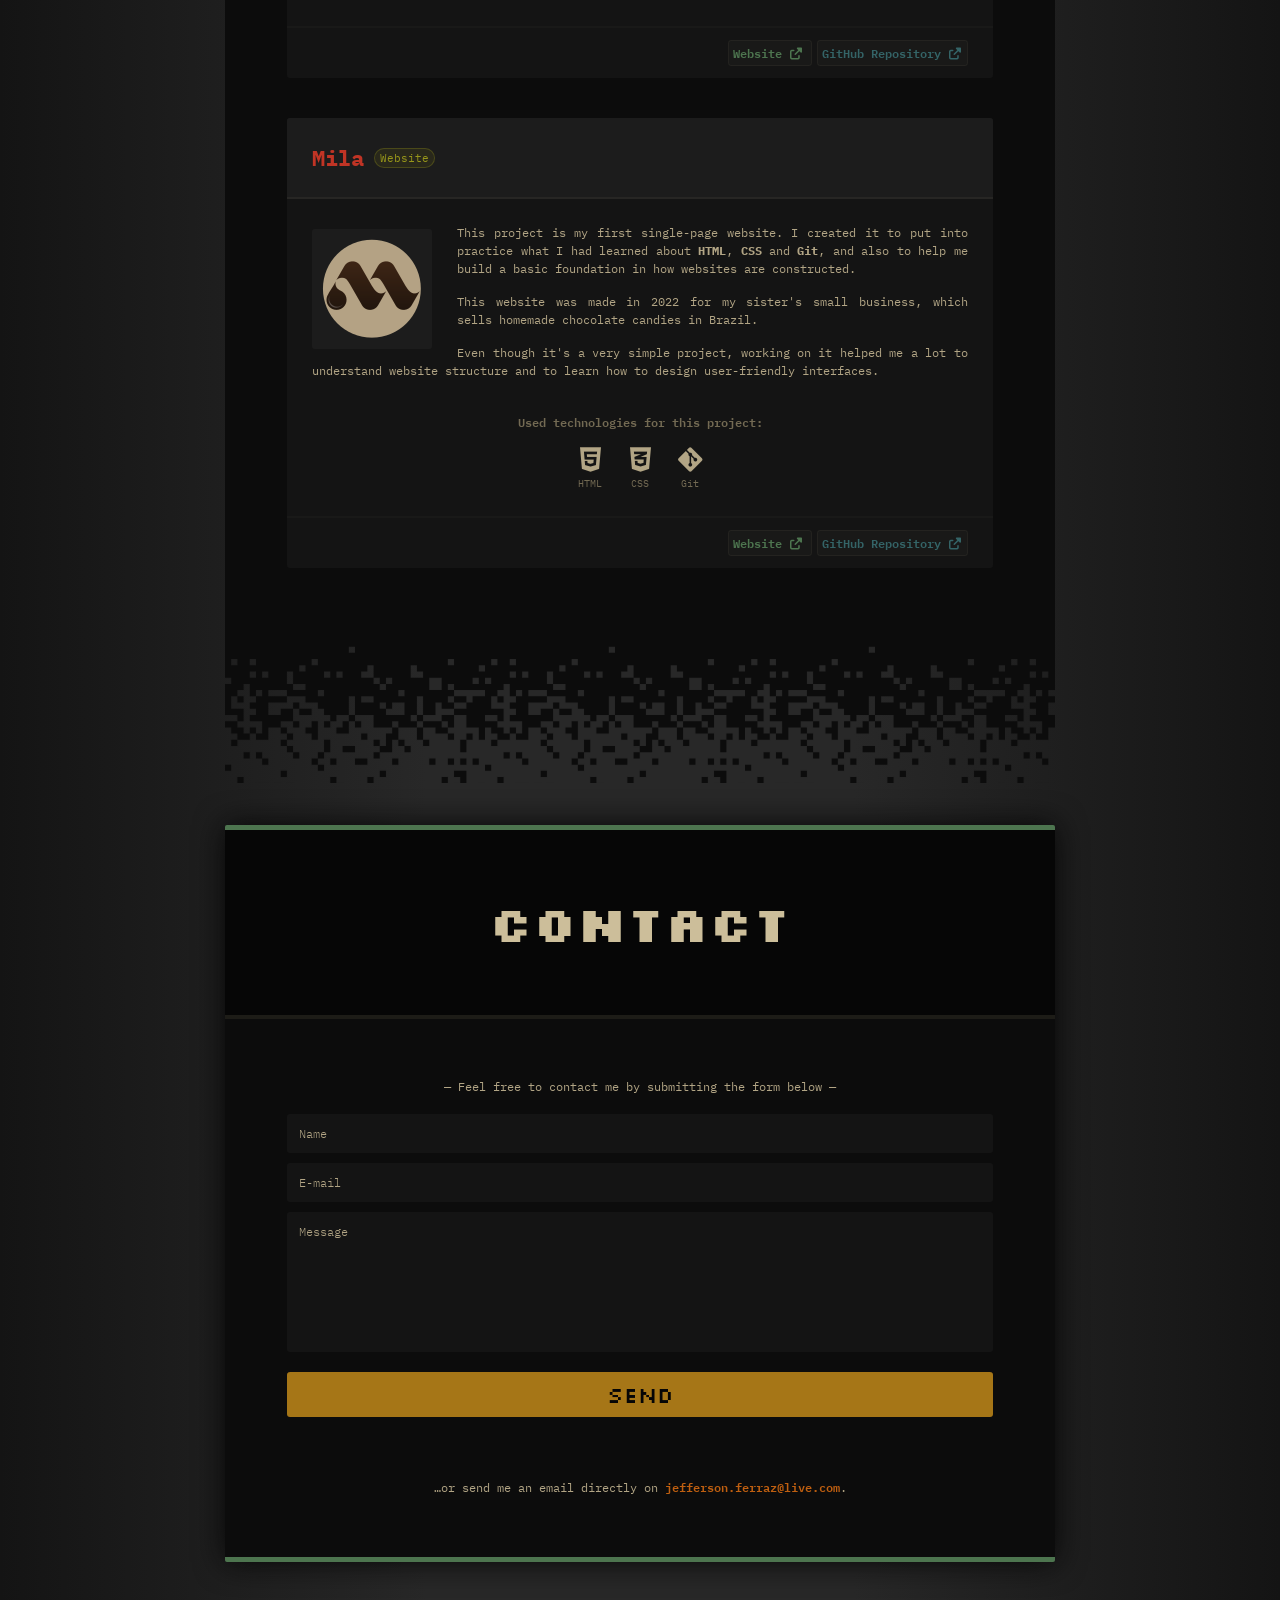
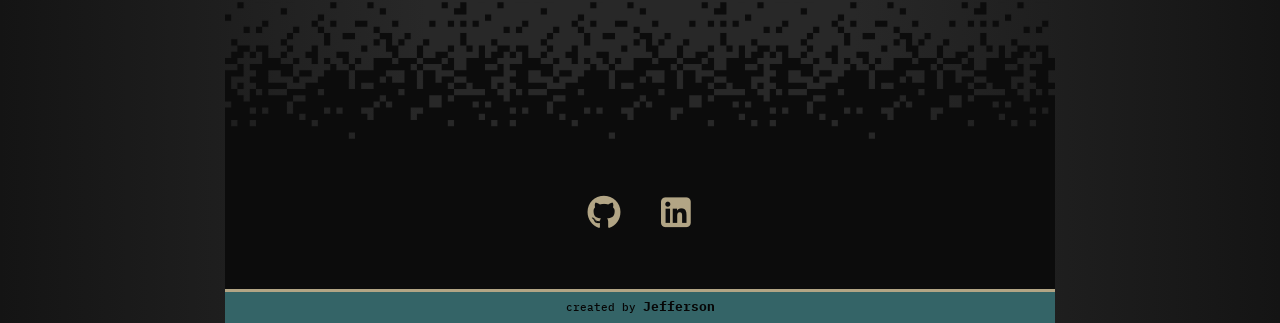
==== commit 3f24ec70: "added smooth scrolling behaviour with JS" ====
--- a/index.html
+++ b/index.html
@@ -25,19 +25,19 @@
         <nav>
             <ul id="menu">
                 <li>
-                    <a href="#about-me" class="button-one">about_me</a>
+                    <a href="#about-me-section" class="button-one scroll">about_me</a>
                 </li>
                 <li>
-                    <a href="#projects" class="button-two">projects</a>
+                    <a href="#projects-section" class="button-two scroll">projects</a>
                 </li>
                 <li>
-                    <a href="#contact" class="button-three">contact</a>
+                    <a href="#contact-section" class="button-three scroll">contact</a>
                 </li>
             </ul>
         </nav>
     </header>
     <main>
-        <div class="pixels pixels-top" id="about-me"></div>
+        <div class="pixels pixels-top"></div>
 
         <section id="about-me-section" class="container">
             <div class="my-name">
@@ -58,7 +58,7 @@
             </div>
         </section>
 
-        <div class="pixels pixels-bottom" id="projects"></div>
+        <div class="pixels pixels-bottom"></div>
 
         <section id="projects-section" class="container">
             <h2 class="subtitle">projects</h2>
@@ -314,7 +314,7 @@
             </span>
         </section>
 
-        <div class="pixels pixels-bottom" id="contact"></div>
+        <div class="pixels pixels-bottom"></div>
 
         <section id="contact-section" class="container">
             <h2 class="subtitle">contact</h2>
@@ -340,5 +340,39 @@
         </span>
         <p>created by <big>Jefferson</big></p>
     </footer>
+    <script>
+        // select all elements (buttons) of class 'scroll'
+        // 'forEach' checks all selected elements and set up a 'click'-Listener to them
+        document.querySelectorAll('.scroll').forEach(button => {
+            button.addEventListener('click', function(event) {
+
+                // by clicking a button the following code will be run
+                event.preventDefault(); // avoid the default behaviour of the link, so it won't jump to the section but scroll smoothier
+
+                const sectionId = this.getAttribute('href'); // read the 'href' attribute
+                const sectionElement = document.querySelector(sectionId); // select the target section 
+                const offset = 120; // define a distance from the top
+
+                // 'getBoundingClientRect().top' reads the relative position of the visible area
+                
+                // 'bodyRect' is the distance of the '<body>' element from the top in the current viewport
+                const bodyRect = document.body.getBoundingClientRect().top; 
+
+                // 'sectionRect' is the distance of the target section from the top in the current viewport
+                const sectionRect = sectionElement.getBoundingClientRect().top;
+                const position = sectionRect - bodyRect - offset;
+
+                // console.log(bodyRect);
+                // console.log(sectionRect);
+                // console.log(position);
+
+                // execute the smooth scrolling
+                window.scrollTo({
+                    top: position,
+                    behavior: 'smooth'
+                });
+            });
+        });
+    </script>
 </body>
 </html>
--- a/styles.css
+++ b/styles.css
@@ -71,14 +71,10 @@
     background: var(--cream-600);
 }
 
-html {
-    scroll-behavior: smooth;
-}
-
 body {
     background: linear-gradient(90deg, var(--black-100), var(--black-500), var(--black-500), var(--black-100));
     border-top: 30px solid var(--black-050);
-    padding-top: 64px;
+    padding-top: 65px;
 }
 
 .pixels {
@@ -302,7 +298,7 @@
             background-color: var(--black-050);
             font-family: "Silkscreen";
             text-align: center;
-            padding: 0px 0px 60px 0px;
+            padding: 20px 0px 60px 0px;
             border-bottom: 4px solid var(--opct-cream-050);
             width: 85%;
             margin: auto;
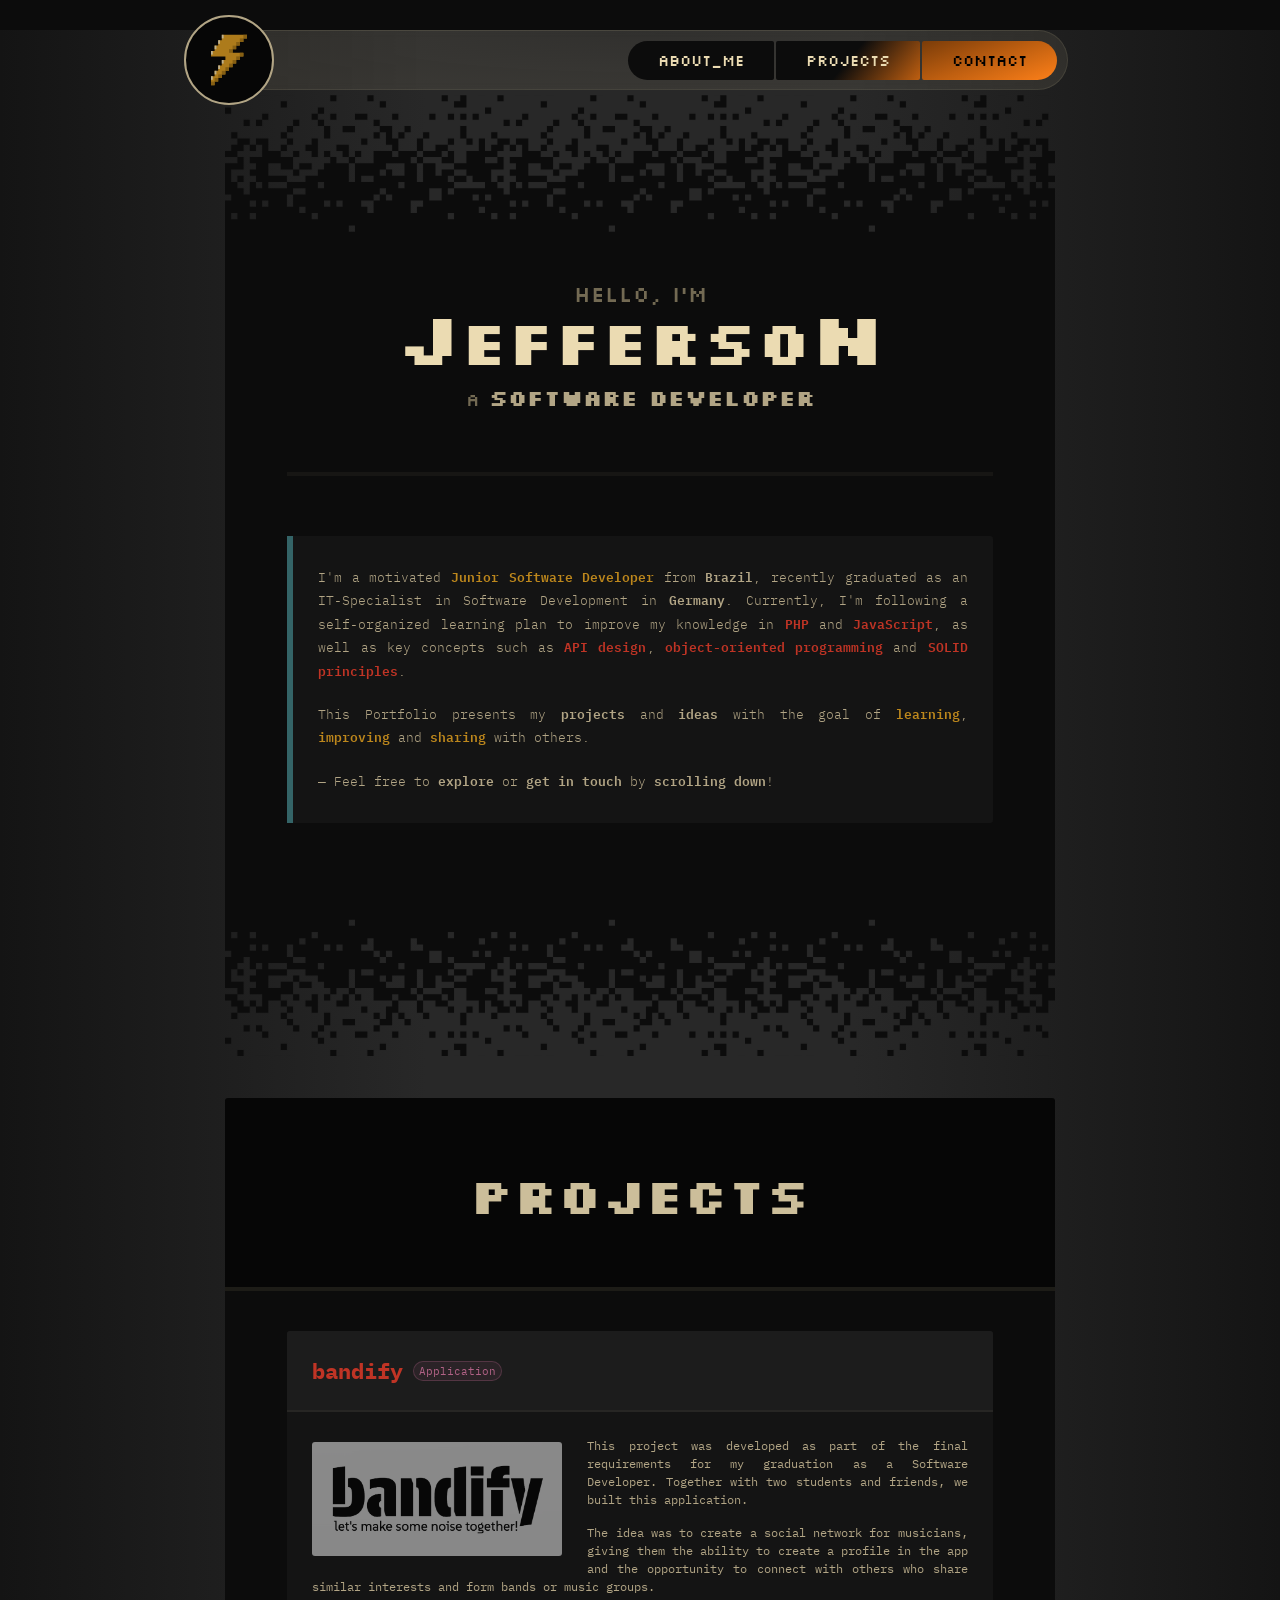
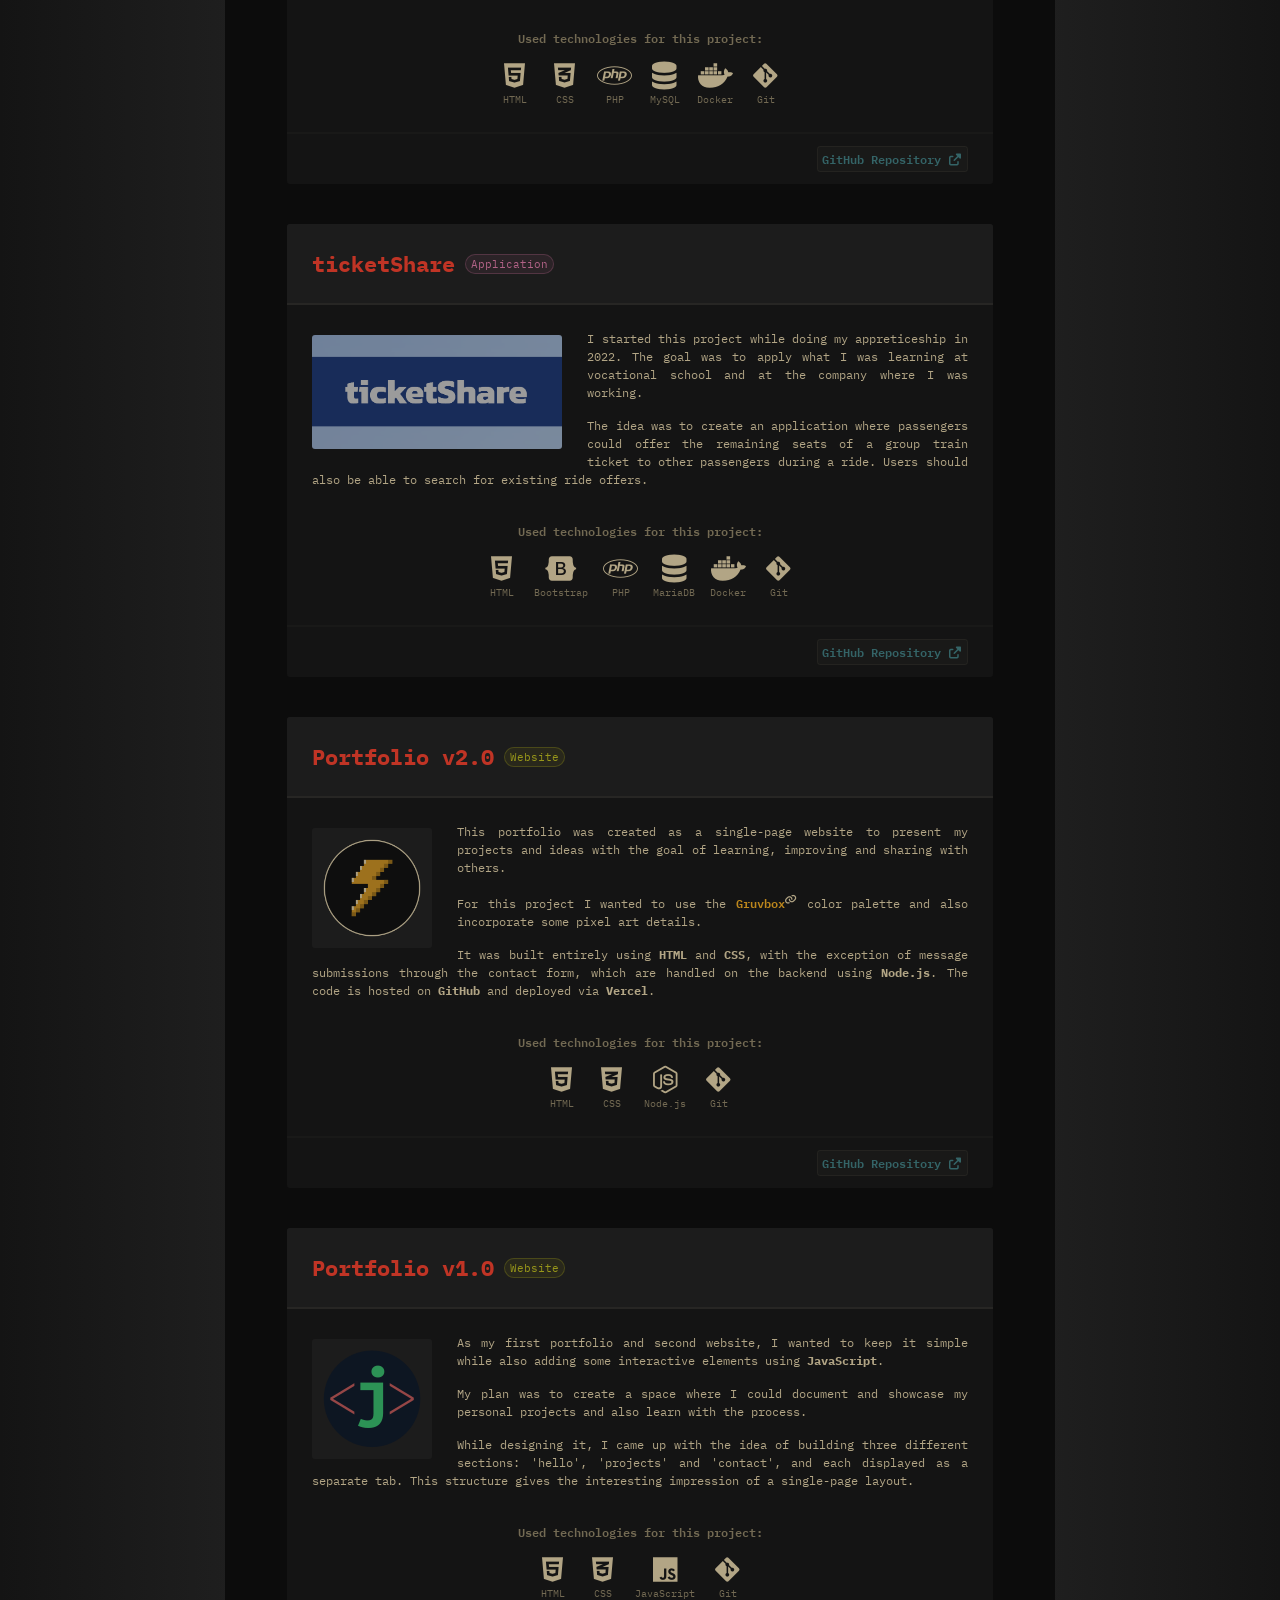
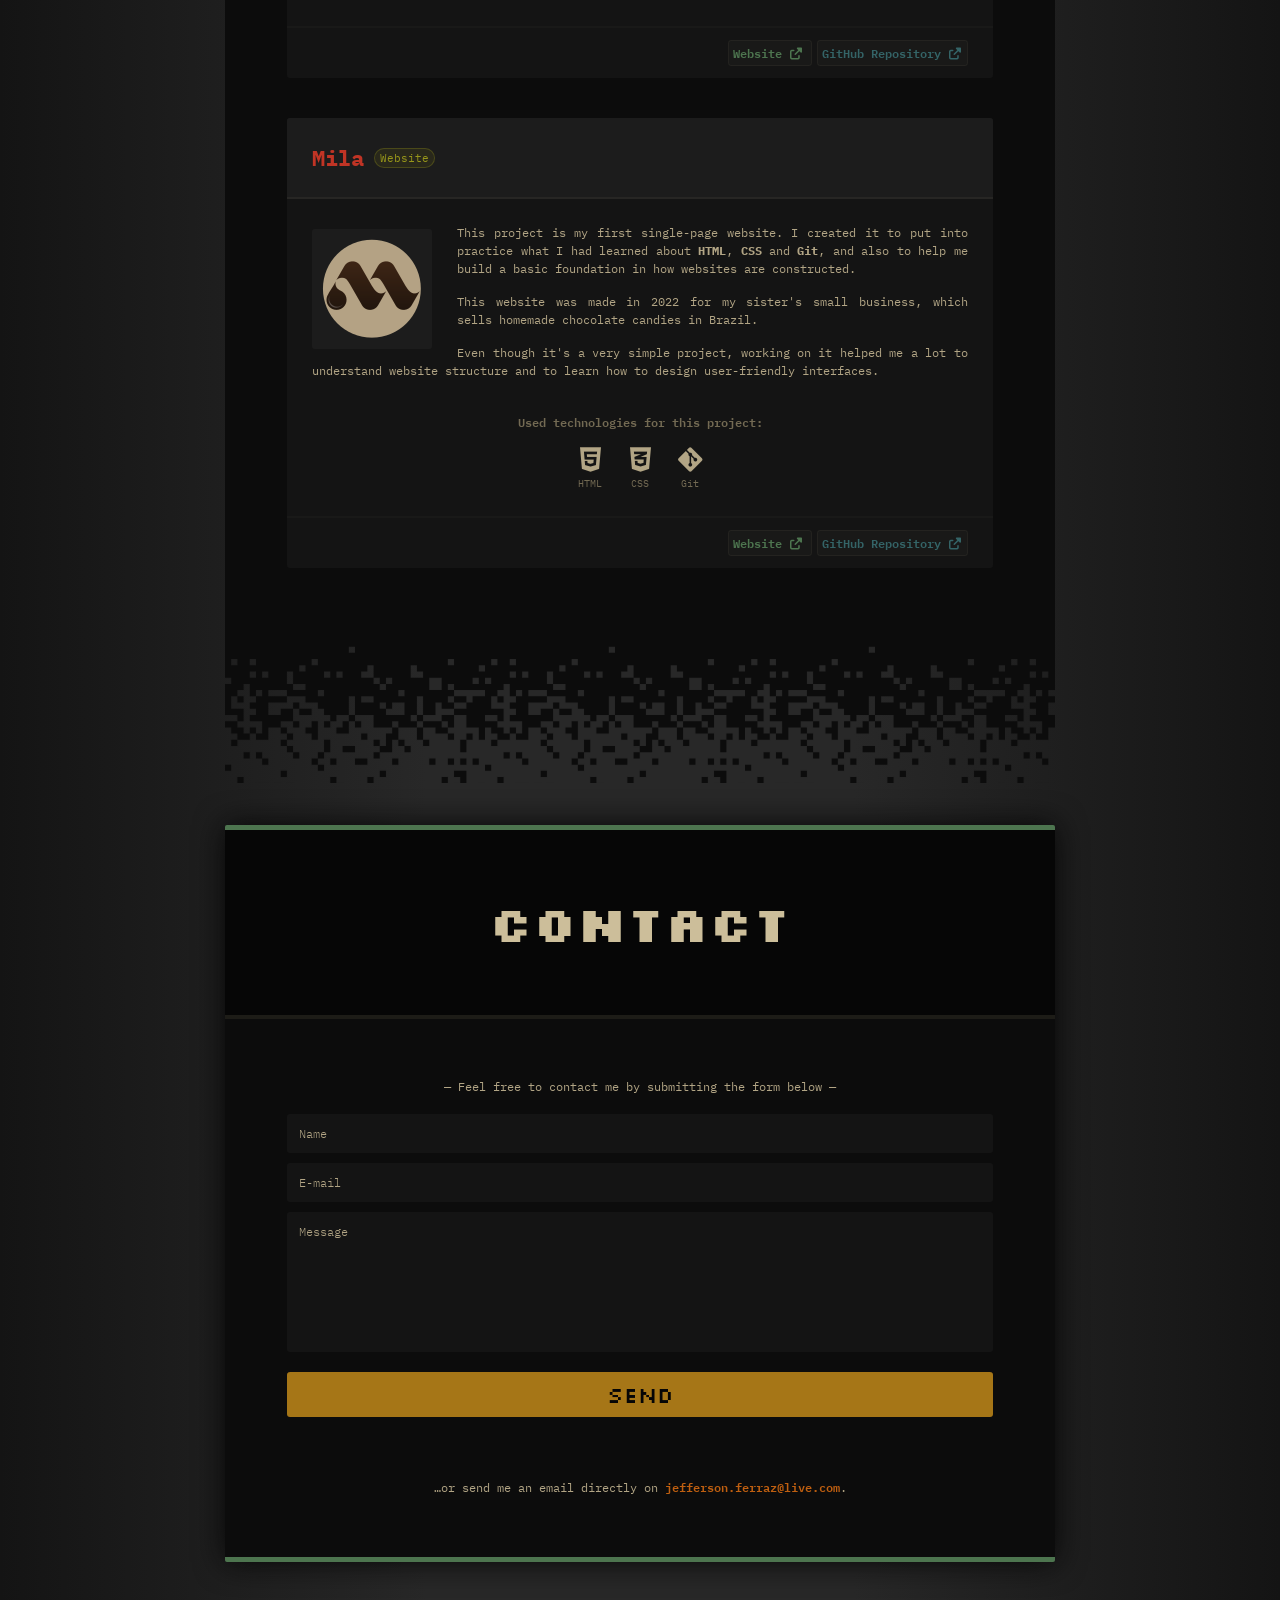
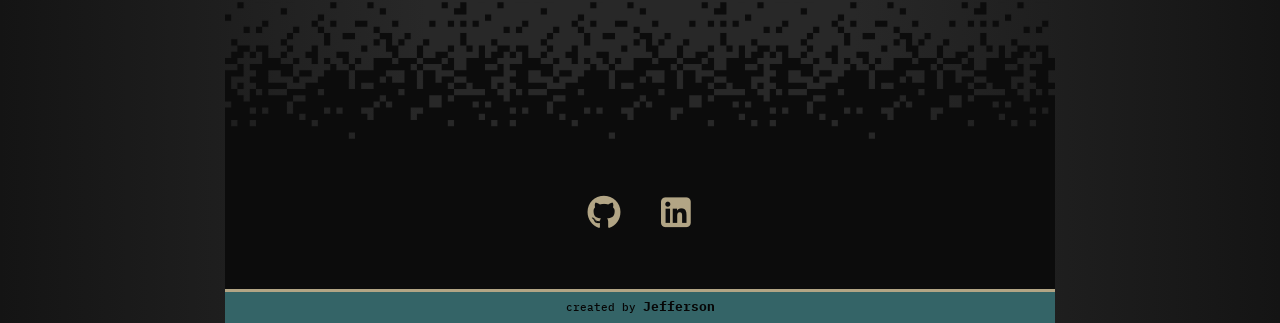
==== commit 39b9df76: "update bootstrap icon" ====
--- a/index.html
+++ b/index.html
@@ -140,8 +140,8 @@
                                 <p>HTML</p>
                             </div>
                             <div class="tech-item">
-                                <i class="fa-brands fa-css3-alt"></i>
-                                <p>CSS</p>
+                                <i class="fa-brands fa-bootstrap"></i>
+                                <p>Bootstrap</p>
                             </div>
                             <div class="tech-item">
                                 <i class="fa-brands fa-php"></i>
@@ -341,20 +341,19 @@
         <p>created by <big>Jefferson</big></p>
     </footer>
     <script>
-        // select all elements (buttons) of class 'scroll'
+        // selecting all elements (navbar buttons) of class 'scroll'
         // 'forEach' checks all selected elements and set up a 'click'-Listener to them
         document.querySelectorAll('.scroll').forEach(button => {
             button.addEventListener('click', function(event) {
 
-                // by clicking a button the following code will be run
-                event.preventDefault(); // avoid the default behaviour of the link, so it won't jump to the section but scroll smoothier
-
-                const sectionId = this.getAttribute('href'); // read the 'href' attribute
-                const sectionElement = document.querySelector(sectionId); // select the target section 
-                const offset = 120; // define a distance from the top
+                // by clicking a navbar button the following code will be executed
+                event.preventDefault(); // avoids the default behaviour of the link, so it won't jump to the section but scroll smoothier
+
+                const sectionId = this.getAttribute('href'); // reads the 'href' attribute
+                const sectionElement = document.querySelector(sectionId); // selects the target section 
+                const offset = 120; // defines a distance from the top
 
                 // 'getBoundingClientRect().top' reads the relative position of the visible area
-                
                 // 'bodyRect' is the distance of the '<body>' element from the top in the current viewport
                 const bodyRect = document.body.getBoundingClientRect().top; 
 
@@ -362,11 +361,7 @@
                 const sectionRect = sectionElement.getBoundingClientRect().top;
                 const position = sectionRect - bodyRect - offset;
 
-                // console.log(bodyRect);
-                // console.log(sectionRect);
-                // console.log(position);
-
-                // execute the smooth scrolling
+                // executing the smooth scrolling
                 window.scrollTo({
                     top: position,
                     behavior: 'smooth'
@@ -375,4 +370,4 @@
         });
     </script>
 </body>
-</html>+</html>
